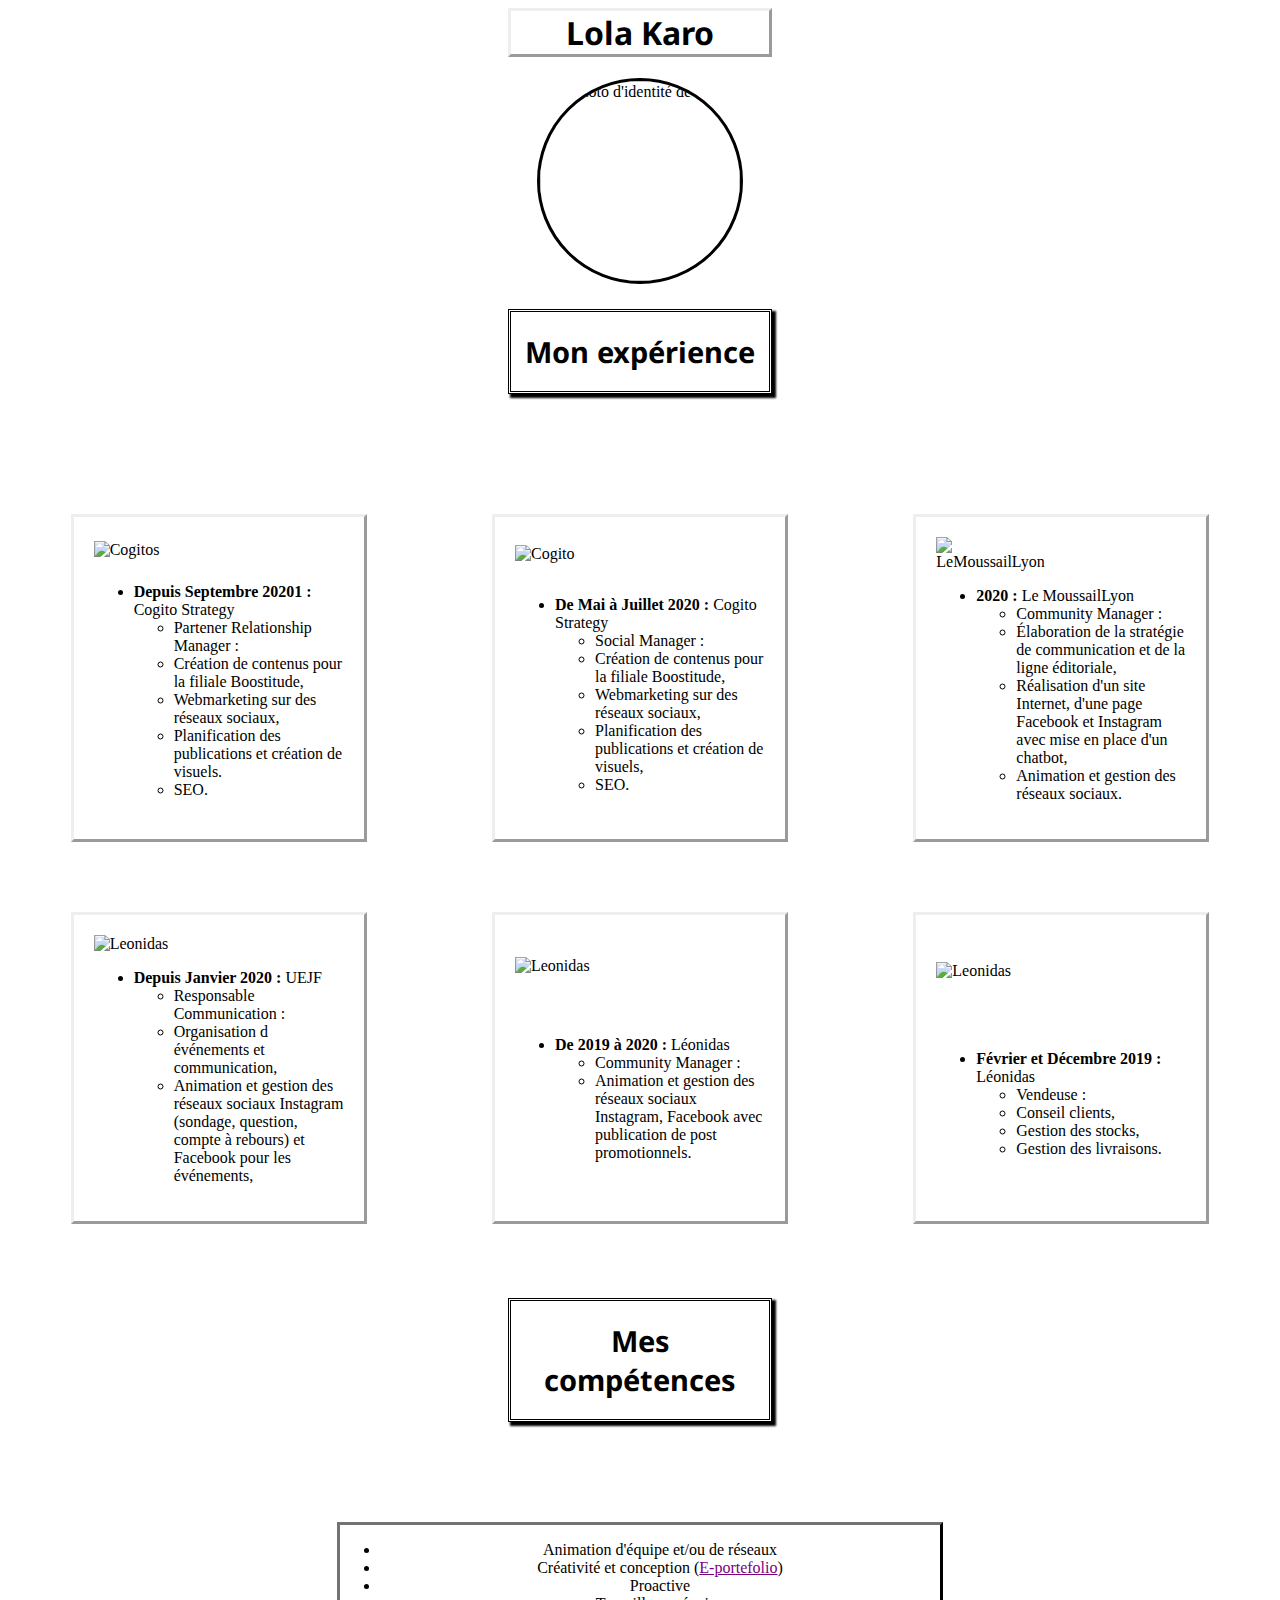
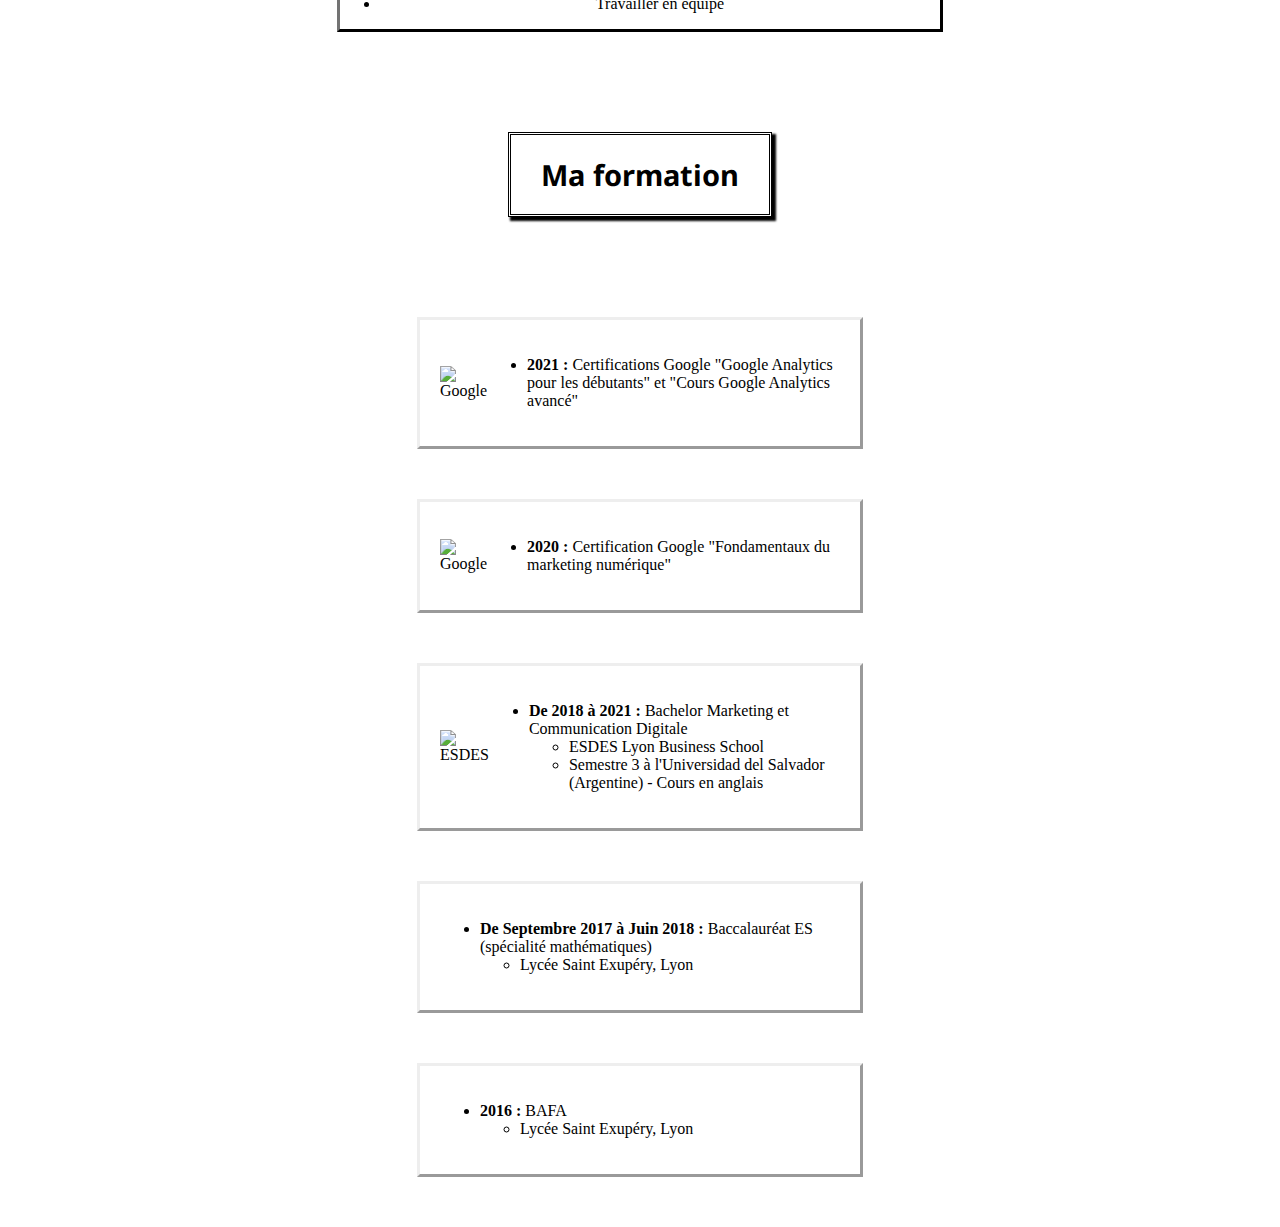
==== index.html @ a4b078e2 "Update index.html" ====
<html>
<head>
    <meta charset="utf-8">
    <title>CV Lola Karo </title>
    <link rel="stylesheet" href="style.css">
    <link rel="preconnect" href="https://fonts.gstatic.com">
    <link href="https://fonts.googleapis.com/css2?family=Noto+Sans&family=Varela+Round&display=swap" rel="stylesheet"> 
    <meta name="description" content="ESDES : École de commece &amp; ...">
</head>
<body>
    <header>
        <h1>Lola Karo</h1>
        <div id="photo">
            <img id="Photo_profil" src="image/Photo profil.jpg" alt="Photo d'identité de Lola" srcset="">
        </div>
    </header>
    <h2>Mon expérience</h2>
    <div id="allexp">
        <div class="exp">
            <img class="logoentreprise" src="image/Cogito Strategy.png" alt="Cogitos">
            <ul>
                <li><strong>Depuis Septembre 20201 : </strong> Cogito Strategy </li>
                    <ul>
                        <li>Partener Relationship Manager :</li>
                        <li>Création de contenus pour la filiale Boostitude,</li>
                        <li>Webmarketing sur des réseaux sociaux,</li>
                        <li>Planification des publications et création de visuels.</li>
                        <li>SEO.</li>
                    </ul>
                </li>
            </ul>
        </div>
        <div class="exp">
            <img class="logoentreprise" src="image/Cogito Strategy.png" alt="Cogito">
            <ul>
                <li><strong>De Mai à Juillet 2020 : </strong> Cogito Strategy </li>
                    <ul>
                        <li>Social Manager :</li>
                        <li>Création de contenus pour la filiale Boostitude,</li>
                        <li>Webmarketing sur des réseaux sociaux,</li>
                        <li>Planification des publications et création de visuels,</li>
                        <li>SEO.</li>
                    </ul>
                </li>
            </ul>
        </div>
        <div class="exp">
            <img class="logoentreprise" src="image/LeMoussailLyon.png" alt="LeMoussailLyon">
            <ul>
                <li><strong>2020 : </strong> Le MoussailLyon </li>
                    <ul>
                        <li>Community Manager :</li>
                        <li>Élaboration de la stratégie de communication et de la ligne éditoriale,</li>
                        <li>Réalisation d'un site Internet, d'une page Facebook et Instagram avec mise en place d'un chatbot,</li>
                        <li>Animation et gestion des réseaux sociaux.</li>
                    </ul>
                </li>
            </ul>
        </div>
        <div class="exp">
            <img class="logoentreprise" src="image/UEJF Lyon.png" alt="Leonidas">
            <ul>
                <li><strong>Depuis Janvier 2020 :</strong> UEJF </li>
                    <ul>
                        <li>Responsable Communication :</li>
                        <li>Organisation d événements et communication,</li>
                        <li>Animation et gestion des réseaux sociaux Instagram (sondage, question, compte à rebours) et Facebook pour les événements,</li>
                    </ul>
                </li>
            </ul>
        </div>
        <div class="exp">
            <img class="logoentreprise" src="image/Leonidas.jpg" alt="Leonidas">
            <ul>
                <li><strong>De 2019 à 2020 : </strong> Léonidas </li>
                    <ul>
                        <li>Community Manager :</li>
                        <li>Animation et gestion des réseaux sociaux Instagram, Facebook avec publication de post promotionnels.</li>
                    </ul>
                </li>
            </ul>
        </div>
        <div class="exp">
            <img class="logoentreprise" src="image/Leonidas.jpg" alt="Leonidas">
            <ul>
                <li><strong>Février et Décembre 2019 :</strong> Léonidas </li>
                    <ul>
                        <li>Vendeuse :</li>
                        <li>Conseil clients,</li>
                        <li>Gestion des stocks,</li>
                        <li>Gestion des livraisons.</li>
                    </ul>
                </li>
            </ul>
        </div>
    </div>
    <h2>Mes compétences</h2>
    <div id="allcompetences">
        <ul>
            <li>Animation d'équipe et/ou de réseaux</li>
            <li>Créativité et conception (<a href="https://lolakaro9.wixsite.com/e-portfolio">E-portefolio</a>)</li>
            <li>Proactive</li>
            <li>Travailler en équipe</li>
        </ul>
    </div>
    <h2>Ma formation</h2>
    <div id="allformations">
        <div class="formations">
            <img class="photos" src="image/Google.jpg" alt="Google">
            <ul>
                <li><strong>2021 : </strong> Certifications Google "Google Analytics pour les débutants" et "Cours Google Analytics avancé"</li>
            </ul>
        </div>
        <div class="formations">
            <img class="photos" src="image/Google.jpg" alt="Google">
            <ul>
                <li><strong>2020 : </strong> Certification Google "Fondamentaux du marketing numérique" </li>
            </ul>
        </div>
        <div class="formations">
            <img class="photos" src="image/Esdes.png" alt="ESDES">
            <ul>
                <li><strong>De 2018 à 2021 : </strong> Bachelor Marketing et Communication Digitale </li>
                    <ul>
                        <li>ESDES Lyon Business School</li>
                        <li>Semestre 3 à l'Universidad del Salvador (Argentine) - Cours en anglais</li>
                    </ul>
            </ul>
        </div>
        <div class="formations">
            <ul>
                <li><strong>De Septembre 2017 à Juin 2018 : </strong>Baccalauréat ES (spécialité mathématiques)</li>
                    <ul>
                        <li>Lycée Saint Exupéry, Lyon</li>
                    </ul>
                </li>
            </ul>
        </div>
        <div class="formations">
            <ul>
                <li><strong>2016 : </strong>BAFA</li>
                    <ul>
                        <li>Lycée Saint Exupéry, Lyon</li>
                    </ul>
                </li>
            </ul>
        </div>
    </div>
</section>
</body>
</html>
---- style.css ----
h1,h2,p {
    font-family: 'Noto sans', 'Courier New';
}
h1 {
    color: rgb(0, 0, 0);
    background-color: white;
    border-style: outset;
    margin-left:500px;
    margin-right: 500px;
    text-align: center;
    justify-content: center;
}
h1:hover {
    color: rgb(0, 0, 0);
    border-style: inset
}
h2 {
    color: rgb(0, 0, 0);
    font-size: 29px;
    justify-content: left;
    text-align: center;
    padding-bottom: 20px;
    padding-top: 20px;
    margin-left:500px;
    margin-right: 500px;
    margin-bottom: 100px;
    border-style: double;
    box-shadow: 3px 3px 2px 1px rgb(0, 0, 0);
}
header{
    background-image: url(image/fond.jpg);
    background-repeat: round;
    width: 100%;
}
#Photo_profil{
    display: block;
    width: 200px;
    text-align: center;
    margin: auto;
    border-style: solid;
    border-radius: 50%;
    transition-duration: 3s;
}
#Photo_profil:hover{
    box-shadow: 6px 6px 2px 1px white;
}
#allexp {
    display: flex;
    justify-content: space-around;
    flex-wrap: wrap;
}
.logoentreprise {
    display: flex;
    flex-flow: column;
    justify-content: left;
    max-width: 120px;
    transition-property: border-radius;
    transition-duration: 3s;
}
.logoentreprise:hover {
    border-radius: 50px;
}
.exp {
    display: flex;
    flex-flow: column;
    justify-content: space-around;
    width: 250px;
    margin: 20px;
    padding-bottom: 10px;
    padding: 20px;
    margin-bottom: 50px;
    border-style: outset;
    color: rgb(0, 0, 0);
    transition-property: border-style, font-size, background-color, color, box-shadow;
    transition-duration: 3s;
}
.exp:hover {
    border-style: inset;
    font-size: 16.5px;
    background-color: rgb(102, 102, 102);
    color: white;
    box-shadow: 12px 12px 2px 1px rgba(103, 103, 148, 3);

}
#allcompetences{
    margin: auto;
    background: white;
    border-style: solid;
    border-color: rgb(31, 31, 31) ;
    background-color: rgba(255, 255, 255, 0.959);
    transition-property: background-color, width, border-style, box-shadow;
    transition-duration: 3s;
    text-align: center;
    flex-wrap: wrap;
    color: rgb(0, 0, 0);
    width: 600px;
    margin-top: 100px;
    margin-bottom: 100px;
    border-style: outset;
}
#allcompetences:hover {
    background-color: rgb(102, 102, 102);
    color: rgb(255, 255, 255);
    width: 100%;
    border-style: inset;
    box-shadow: 60px -16px rgba(103, 103, 148, 3);
}
a {
    color:rgb(122, 0, 126);
}
#allformations {
    display: block;
    justify-content: center;
    margin: auto;
    flex-wrap: wrap;
}
.photos {
    margin: auto;
    max-width: 120px;
    transition-property: border-radius;
    transition-duration: 3s;
}
.photos:hover {
    border-radius: 50px;
}
.formations {
    display: flex;
    width: 400px;
    margin: auto;
    padding: 20px;
    margin-top: 50px;
    margin-bottom: 50px;
    border-style: outset;
    color: rgb(0, 0, 0);
    transition-property: border-style, background-color, color, box-shadow, width;
    transition-duration: 3s;
}
.formations:hover {
    border-style: inset;
    background-color: rgb(102, 102, 102);
    color: white;
    width: 600px;
    box-shadow: 12px 12px 2px 1px rgba(103, 103, 148, 3);
}
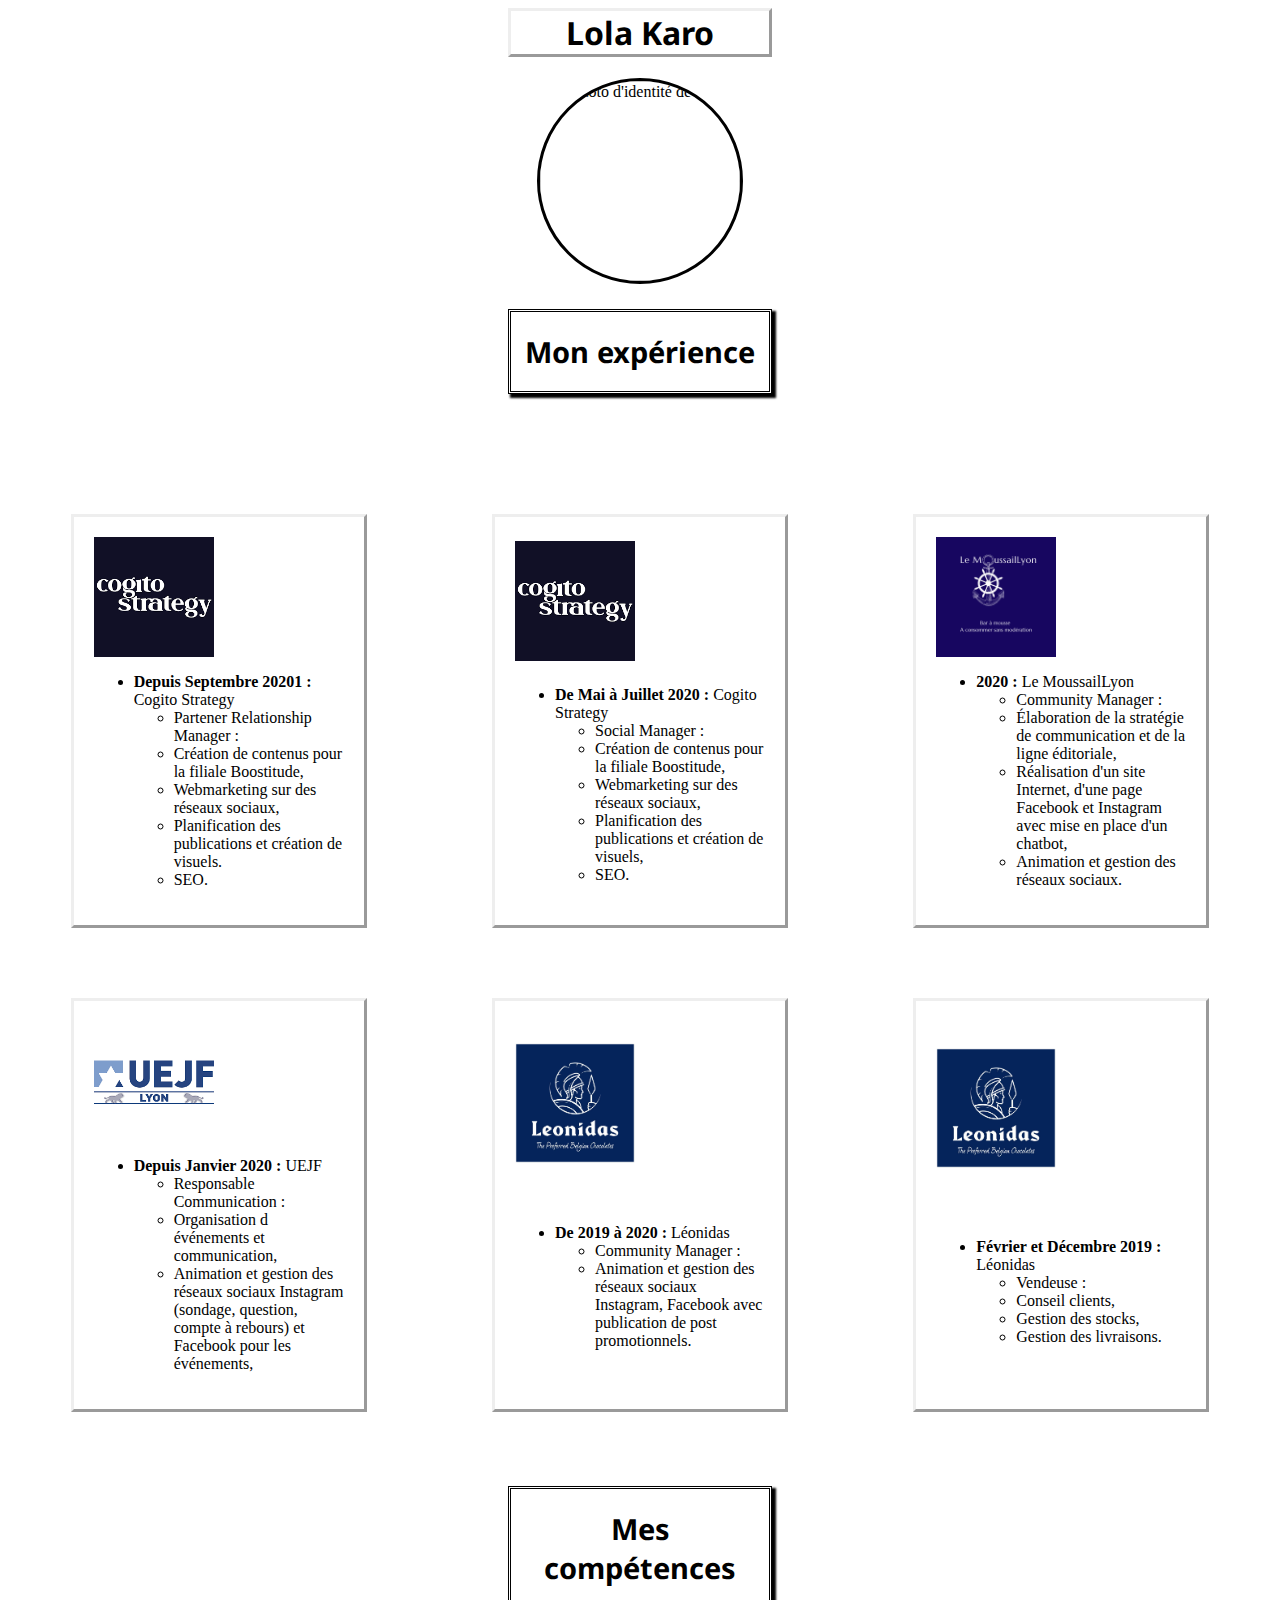
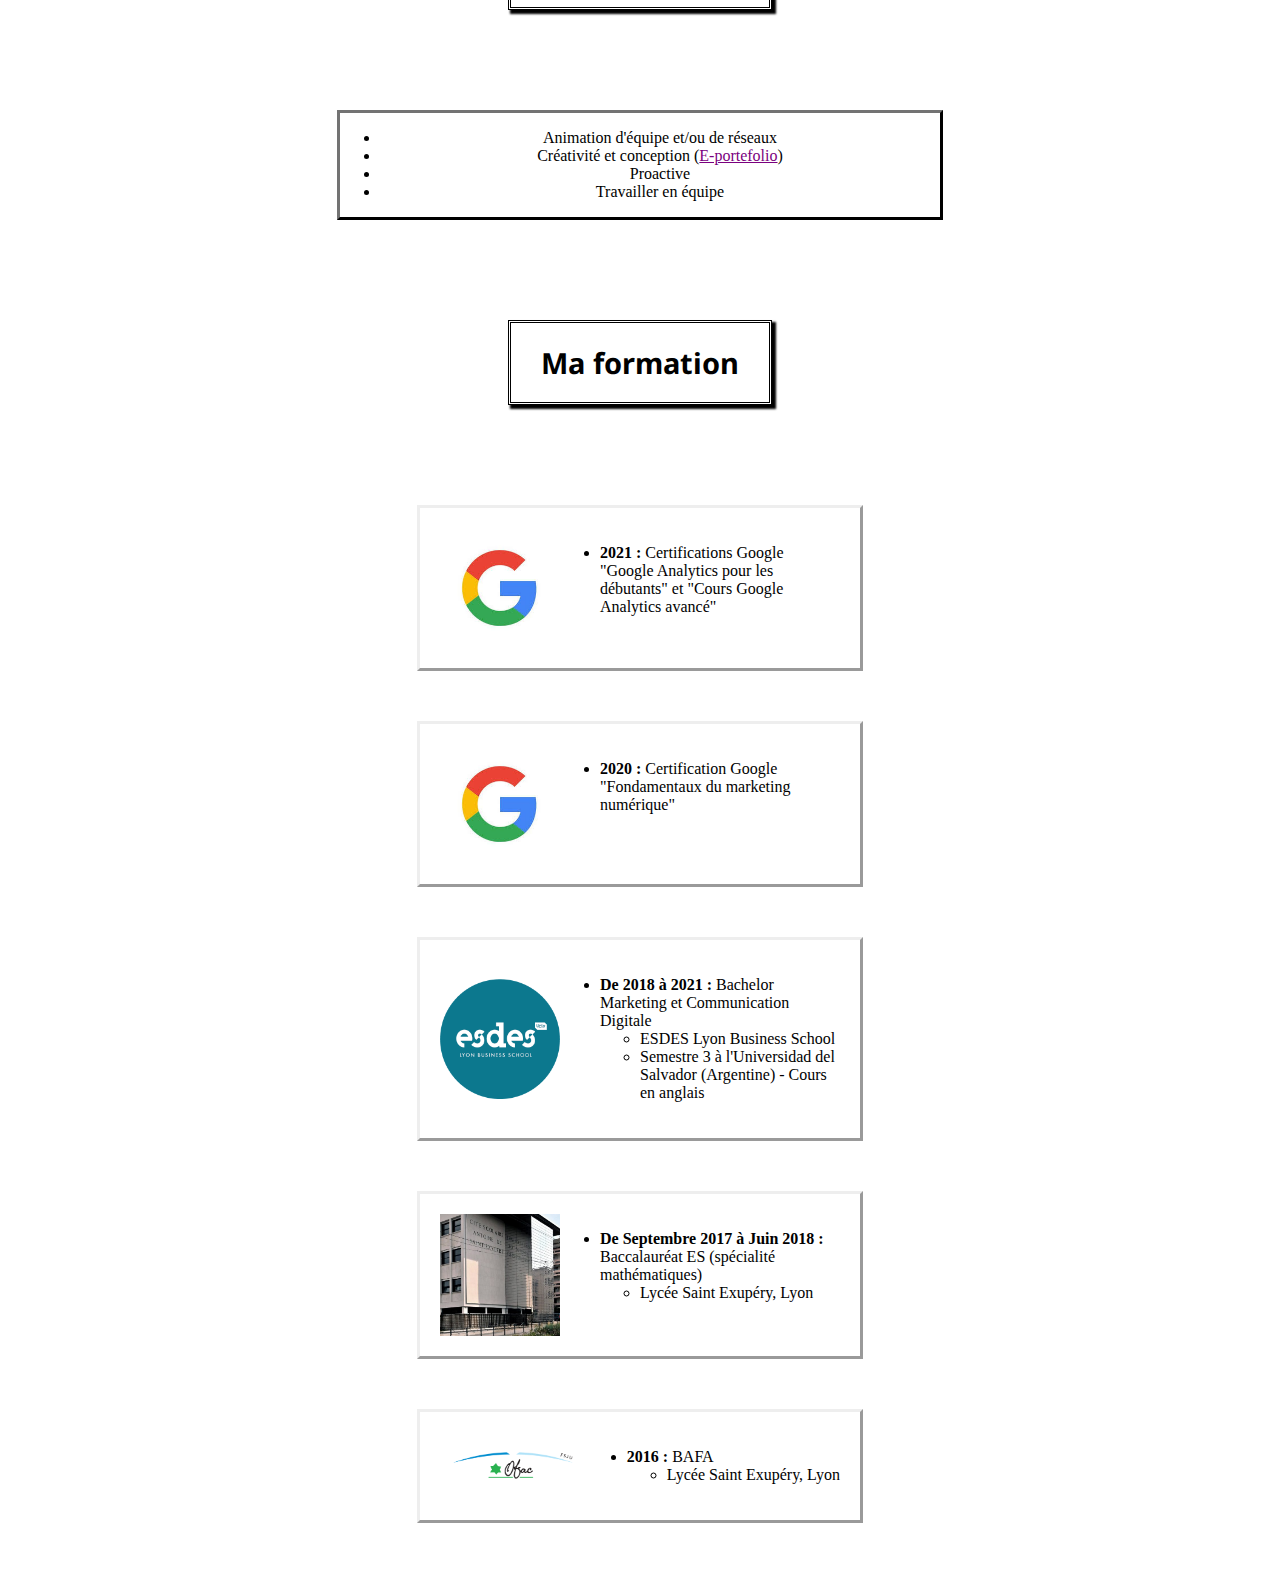
==== commit 4705baa4: "Update index.html" ====
--- a/index.html
+++ b/index.html
@@ -17,7 +17,7 @@
     <h2>Mon expérience</h2>
     <div id="allexp">
         <div class="exp">
-            <img class="logoentreprise" src="image/Cogito Strategy.png" alt="Cogitos">
+            <img class="logoentreprise" src="Cogito Strategy.png" alt="Cogitos">
             <ul>
                 <li><strong>Depuis Septembre 20201 : </strong> Cogito Strategy </li>
                     <ul>
@@ -31,7 +31,7 @@
             </ul>
         </div>
         <div class="exp">
-            <img class="logoentreprise" src="image/Cogito Strategy.png" alt="Cogito">
+            <img class="logoentreprise" src="Cogito Strategy.png" alt="Cogito">
             <ul>
                 <li><strong>De Mai à Juillet 2020 : </strong> Cogito Strategy </li>
                     <ul>
@@ -45,7 +45,7 @@
             </ul>
         </div>
         <div class="exp">
-            <img class="logoentreprise" src="image/LeMoussailLyon.png" alt="LeMoussailLyon">
+            <img class="logoentreprise" src="LeMoussailLyon.png" alt="LeMoussailLyon">
             <ul>
                 <li><strong>2020 : </strong> Le MoussailLyon </li>
                     <ul>
@@ -58,7 +58,7 @@
             </ul>
         </div>
         <div class="exp">
-            <img class="logoentreprise" src="image/UEJF Lyon.png" alt="Leonidas">
+            <img class="logoentreprise" src="UEJF Lyon.png" alt="Leonidas">
             <ul>
                 <li><strong>Depuis Janvier 2020 :</strong> UEJF </li>
                     <ul>
@@ -70,7 +70,7 @@
             </ul>
         </div>
         <div class="exp">
-            <img class="logoentreprise" src="image/Leonidas.jpg" alt="Leonidas">
+            <img class="logoentreprise" src="Leonidas.jpg" alt="Leonidas">
             <ul>
                 <li><strong>De 2019 à 2020 : </strong> Léonidas </li>
                     <ul>
@@ -81,7 +81,7 @@
             </ul>
         </div>
         <div class="exp">
-            <img class="logoentreprise" src="image/Leonidas.jpg" alt="Leonidas">
+            <img class="logoentreprise" src="Leonidas.jpg" alt="Leonidas">
             <ul>
                 <li><strong>Février et Décembre 2019 :</strong> Léonidas </li>
                     <ul>
@@ -106,19 +106,19 @@
     <h2>Ma formation</h2>
     <div id="allformations">
         <div class="formations">
-            <img class="photos" src="image/Google.jpg" alt="Google">
+            <img class="photos" src="Google.jpg" alt="Google">
             <ul>
                 <li><strong>2021 : </strong> Certifications Google "Google Analytics pour les débutants" et "Cours Google Analytics avancé"</li>
             </ul>
         </div>
         <div class="formations">
-            <img class="photos" src="image/Google.jpg" alt="Google">
+            <img class="photos" src="Google.jpg" alt="Google">
             <ul>
                 <li><strong>2020 : </strong> Certification Google "Fondamentaux du marketing numérique" </li>
             </ul>
         </div>
         <div class="formations">
-            <img class="photos" src="image/Esdes.png" alt="ESDES">
+            <img class="photos" src="Esdes.png" alt="ESDES">
             <ul>
                 <li><strong>De 2018 à 2021 : </strong> Bachelor Marketing et Communication Digitale </li>
                     <ul>
@@ -128,6 +128,7 @@
             </ul>
         </div>
         <div class="formations">
+             <img class="photos" src="Lycee-st-ex.jpg" alt="Lycée-Saint-Exupéry">
             <ul>
                 <li><strong>De Septembre 2017 à Juin 2018 : </strong>Baccalauréat ES (spécialité mathématiques)</li>
                     <ul>
@@ -137,6 +138,7 @@
             </ul>
         </div>
         <div class="formations">
+            <img class="photos" src="bafa.png" alt="BAFA">
             <ul>
                 <li><strong>2016 : </strong>BAFA</li>
                     <ul>
--- a/style.css
+++ b/style.css
@@ -1,144 +1,144 @@
-h1,h2,p {
-    font-family: 'Noto sans', 'Courier New';
-}
-h1 {
-    color: rgb(0, 0, 0);
-    background-color: white;
-    border-style: outset;
-    margin-left:500px;
-    margin-right: 500px;
-    text-align: center;
-    justify-content: center;
-}
-h1:hover {
-    color: rgb(0, 0, 0);
-    border-style: inset
-}
-h2 {
-    color: rgb(0, 0, 0);
-    font-size: 29px;
-    justify-content: left;
-    text-align: center;
-    padding-bottom: 20px;
-    padding-top: 20px;
-    margin-left:500px;
-    margin-right: 500px;
-    margin-bottom: 100px;
-    border-style: double;
-    box-shadow: 3px 3px 2px 1px rgb(0, 0, 0);
-}
-header{
-    background-image: url(image/fond.jpg);
-    background-repeat: round;
-    width: 100%;
-}
-#Photo_profil{
-    display: block;
-    width: 200px;
-    text-align: center;
-    margin: auto;
-    border-style: solid;
-    border-radius: 50%;
-    transition-duration: 3s;
-}
-#Photo_profil:hover{
-    box-shadow: 6px 6px 2px 1px white;
-}
-#allexp {
-    display: flex;
-    justify-content: space-around;
-    flex-wrap: wrap;
-}
-.logoentreprise {
-    display: flex;
-    flex-flow: column;
-    justify-content: left;
-    max-width: 120px;
-    transition-property: border-radius;
-    transition-duration: 3s;
-}
-.logoentreprise:hover {
-    border-radius: 50px;
-}
-.exp {
-    display: flex;
-    flex-flow: column;
-    justify-content: space-around;
-    width: 250px;
-    margin: 20px;
-    padding-bottom: 10px;
-    padding: 20px;
-    margin-bottom: 50px;
-    border-style: outset;
-    color: rgb(0, 0, 0);
-    transition-property: border-style, font-size, background-color, color, box-shadow;
-    transition-duration: 3s;
-}
-.exp:hover {
-    border-style: inset;
-    font-size: 16.5px;
-    background-color: rgb(102, 102, 102);
-    color: white;
-    box-shadow: 12px 12px 2px 1px rgba(103, 103, 148, 3);
-
-}
-#allcompetences{
-    margin: auto;
-    background: white;
-    border-style: solid;
-    border-color: rgb(31, 31, 31) ;
-    background-color: rgba(255, 255, 255, 0.959);
-    transition-property: background-color, width, border-style, box-shadow;
-    transition-duration: 3s;
-    text-align: center;
-    flex-wrap: wrap;
-    color: rgb(0, 0, 0);
-    width: 600px;
-    margin-top: 100px;
-    margin-bottom: 100px;
-    border-style: outset;
-}
-#allcompetences:hover {
-    background-color: rgb(102, 102, 102);
-    color: rgb(255, 255, 255);
-    width: 100%;
-    border-style: inset;
-    box-shadow: 60px -16px rgba(103, 103, 148, 3);
-}
-a {
-    color:rgb(122, 0, 126);
-}
-#allformations {
-    display: block;
-    justify-content: center;
-    margin: auto;
-    flex-wrap: wrap;
-}
-.photos {
-    margin: auto;
-    max-width: 120px;
-    transition-property: border-radius;
-    transition-duration: 3s;
-}
-.photos:hover {
-    border-radius: 50px;
-}
-.formations {
-    display: flex;
-    width: 400px;
-    margin: auto;
-    padding: 20px;
-    margin-top: 50px;
-    margin-bottom: 50px;
-    border-style: outset;
-    color: rgb(0, 0, 0);
-    transition-property: border-style, background-color, color, box-shadow, width;
-    transition-duration: 3s;
-}
-.formations:hover {
-    border-style: inset;
-    background-color: rgb(102, 102, 102);
-    color: white;
-    width: 600px;
-    box-shadow: 12px 12px 2px 1px rgba(103, 103, 148, 3);
-}
+h1,h2,p {
+    font-family: 'Noto sans', 'Courier New';
+}
+h1 {
+    color: rgb(0, 0, 0);
+    background-color: white;
+    border-style: outset;
+    margin-left:500px;
+    margin-right: 500px;
+    text-align: center;
+    justify-content: center;
+}
+h1:hover {
+    color: rgb(0, 0, 0);
+    border-style: inset
+}
+h2 {
+    color: rgb(0, 0, 0);
+    font-size: 29px;
+    justify-content: left;
+    text-align: center;
+    padding-bottom: 20px;
+    padding-top: 20px;
+    margin-left:500px;
+    margin-right: 500px;
+    margin-bottom: 100px;
+    border-style: double;
+    box-shadow: 3px 3px 2px 1px rgb(0, 0, 0);
+}
+header{
+    background-image: url(image/fond.jpg);
+    background-repeat: round;
+    width: 100%;
+}
+#Photo_profil{
+    display: block;
+    width: 200px;
+    text-align: center;
+    margin: auto;
+    border-style: solid;
+    border-radius: 50%;
+    transition-duration: 3s;
+}
+#Photo_profil:hover{
+    box-shadow: 6px 6px 2px 1px white;
+}
+#allexp {
+    display: flex;
+    justify-content: space-around;
+    flex-wrap: wrap;
+}
+.logoentreprise {
+    display: flex;
+    flex-flow: column;
+    justify-content: left;
+    max-width: 120px;
+    transition-property: border-radius;
+    transition-duration: 3s;
+}
+.logoentreprise:hover {
+    border-radius: 50px;
+}
+.exp {
+    display: flex;
+    flex-flow: column;
+    justify-content: space-around;
+    width: 250px;
+    margin: 20px;
+    padding-bottom: 10px;
+    padding: 20px;
+    margin-bottom: 50px;
+    border-style: outset;
+    color: rgb(0, 0, 0);
+    transition-property: border-style, font-size, background-color, color, box-shadow;
+    transition-duration: 3s;
+}
+.exp:hover {
+    border-style: inset;
+    font-size: 16.5px;
+    background-color: rgb(102, 102, 102);
+    color: white;
+    box-shadow: 12px 12px 2px 1px rgba(103, 103, 148, 3);
+
+}
+#allcompetences{
+    margin: auto;
+    background: white;
+    border-style: solid;
+    border-color: rgb(31, 31, 31) ;
+    background-color: rgba(255, 255, 255, 0.959);
+    transition-property: background-color, width, border-style, box-shadow;
+    transition-duration: 3s;
+    text-align: center;
+    flex-wrap: wrap;
+    color: rgb(0, 0, 0);
+    width: 600px;
+    margin-top: 100px;
+    margin-bottom: 100px;
+    border-style: outset;
+}
+#allcompetences:hover {
+    background-color: rgb(102, 102, 102);
+    color: rgb(255, 255, 255);
+    width: 100%;
+    border-style: inset;
+    box-shadow: 60px -16px rgba(103, 103, 148, 3);
+}
+a {
+    color:rgb(122, 0, 126);
+}
+#allformations {
+    display: block;
+    justify-content: center;
+    margin: auto;
+    flex-wrap: wrap;
+}
+.photos {
+    margin: auto;
+    max-width: 120px;
+    transition-property: border-radius;
+    transition-duration: 3s;
+}
+.photos:hover {
+    border-radius: 50px;
+}
+.formations {
+    display: flex;
+    width: 400px;
+    margin: auto;
+    padding: 20px;
+    margin-top: 50px;
+    margin-bottom: 50px;
+    border-style: outset;
+    color: rgb(0, 0, 0);
+    transition-property: border-style, background-color, color, box-shadow, width;
+    transition-duration: 3s;
+}
+.formations:hover {
+    border-style: inset;
+    background-color: rgb(102, 102, 102);
+    color: white;
+    width: 600px;
+    box-shadow: 12px 12px 2px 1px rgba(103, 103, 148, 3);
+}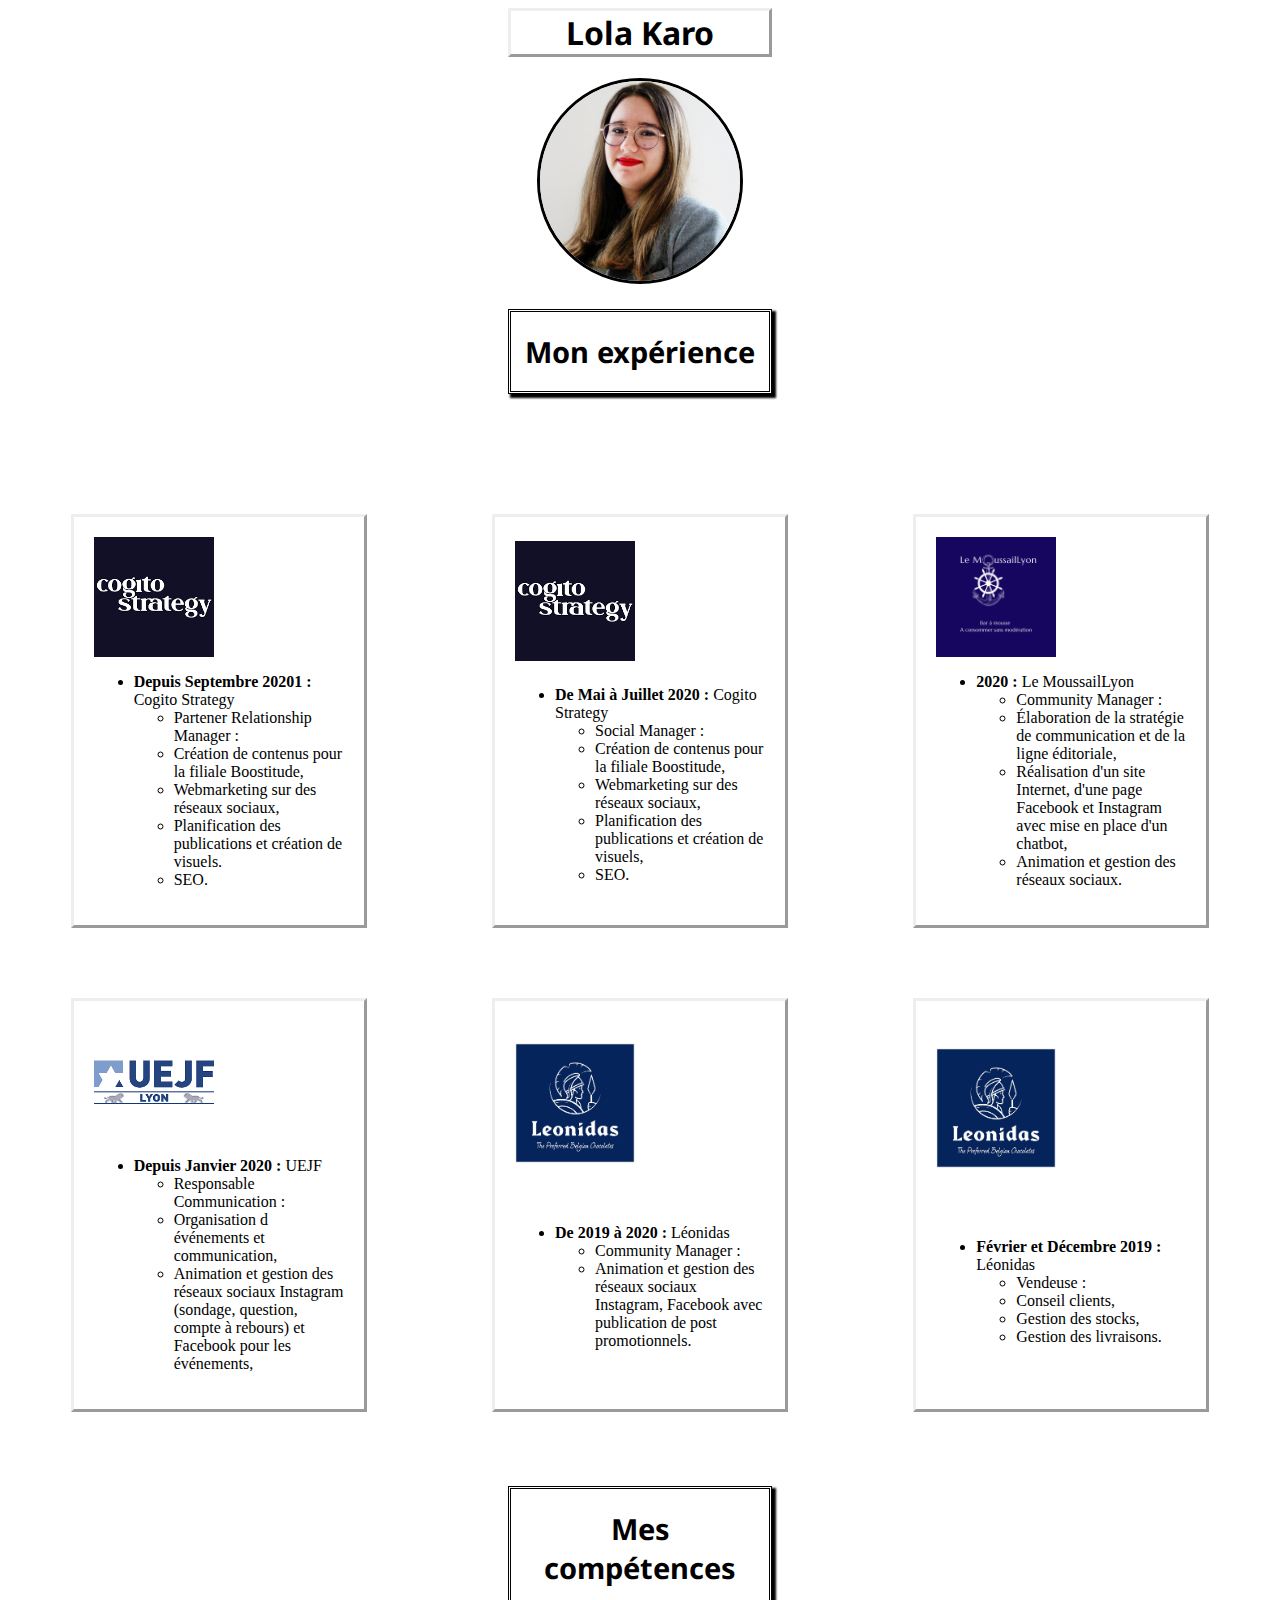
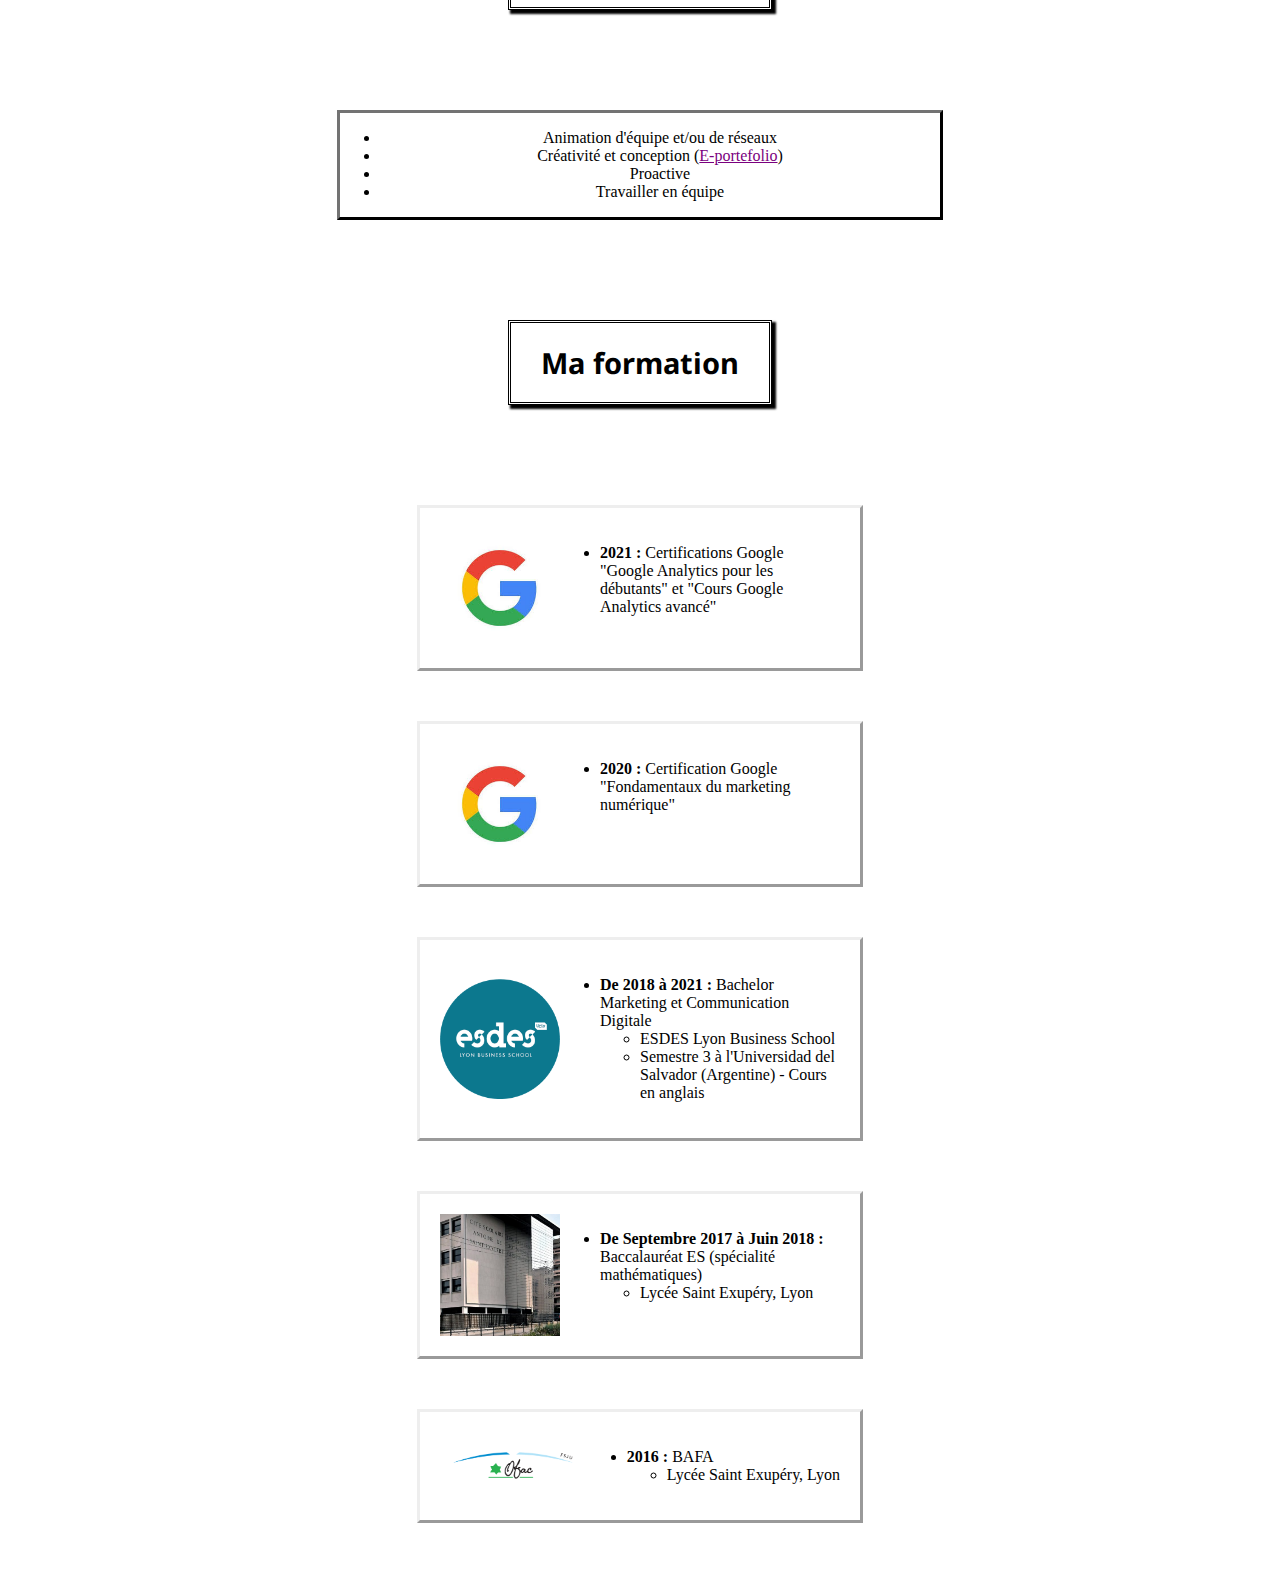
==== commit 7b0c0703: "Update index.html" ====
--- a/index.html
+++ b/index.html
@@ -11,7 +11,7 @@
     <header>
         <h1>Lola Karo</h1>
         <div id="photo">
-            <img id="Photo_profil" src="image/Photo profil.jpg" alt="Photo d'identité de Lola" srcset="">
+            <img id="Photo_profil" src="Photo profil.jpg" alt="Photo d'identité de Lola" srcset="">
         </div>
     </header>
     <h2>Mon expérience</h2>
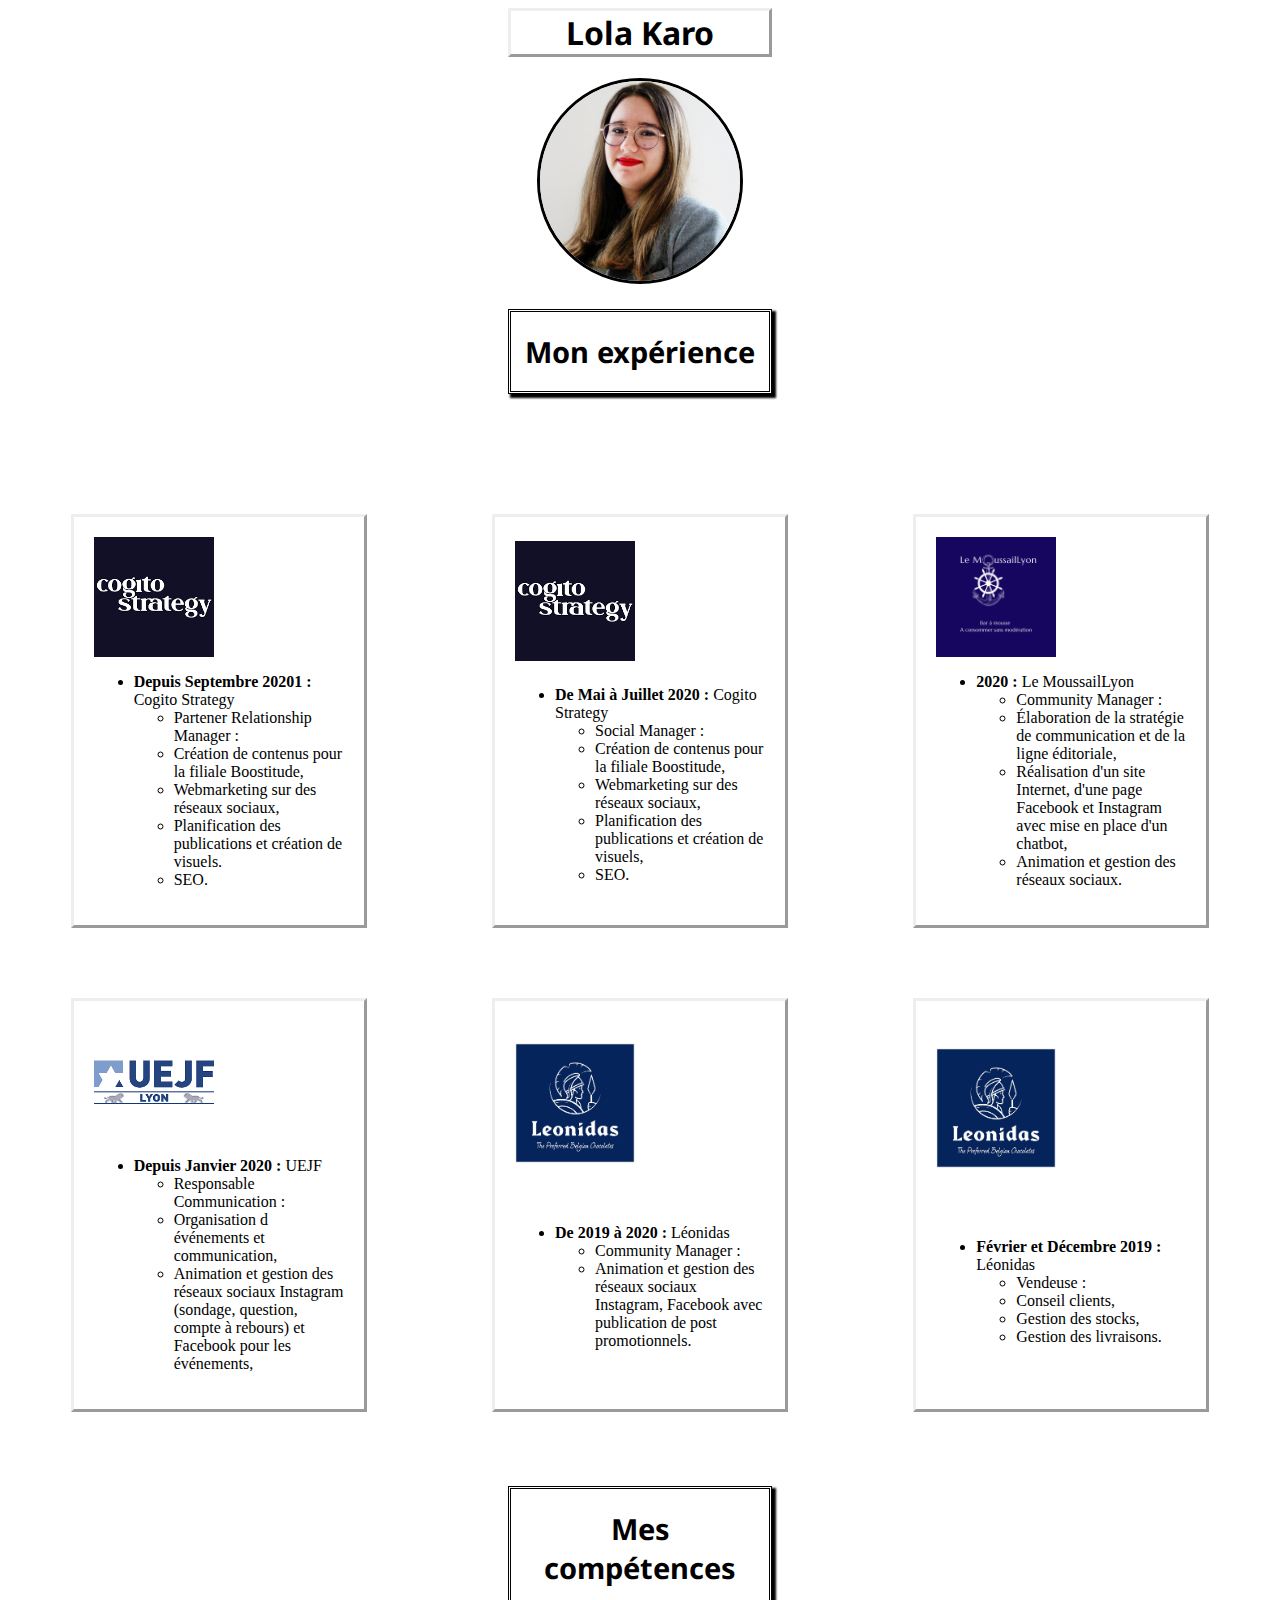
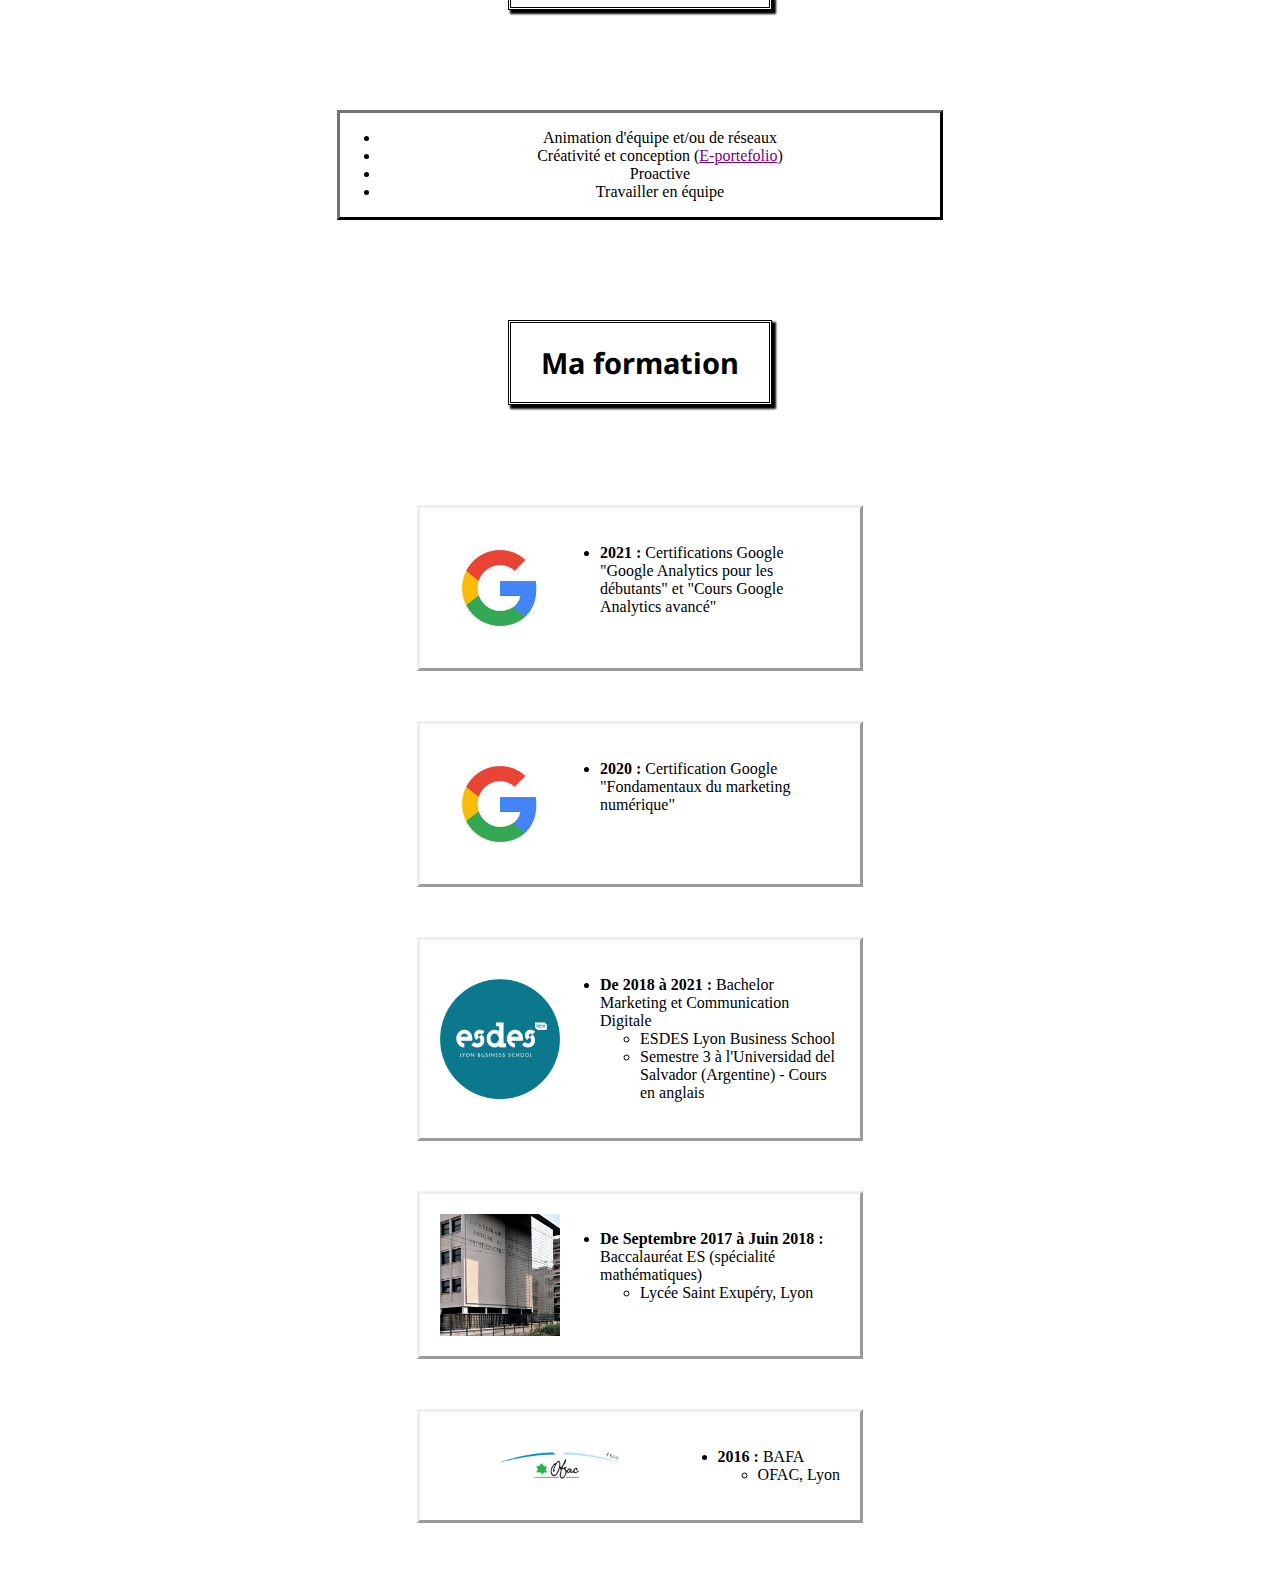
==== commit 821a72d8: "Update index.html" ====
--- a/index.html
+++ b/index.html
@@ -142,7 +142,7 @@
             <ul>
                 <li><strong>2016 : </strong>BAFA</li>
                     <ul>
-                        <li>Lycée Saint Exupéry, Lyon</li>
+                        <li>OFAC, Lyon</li>
                     </ul>
                 </li>
             </ul>
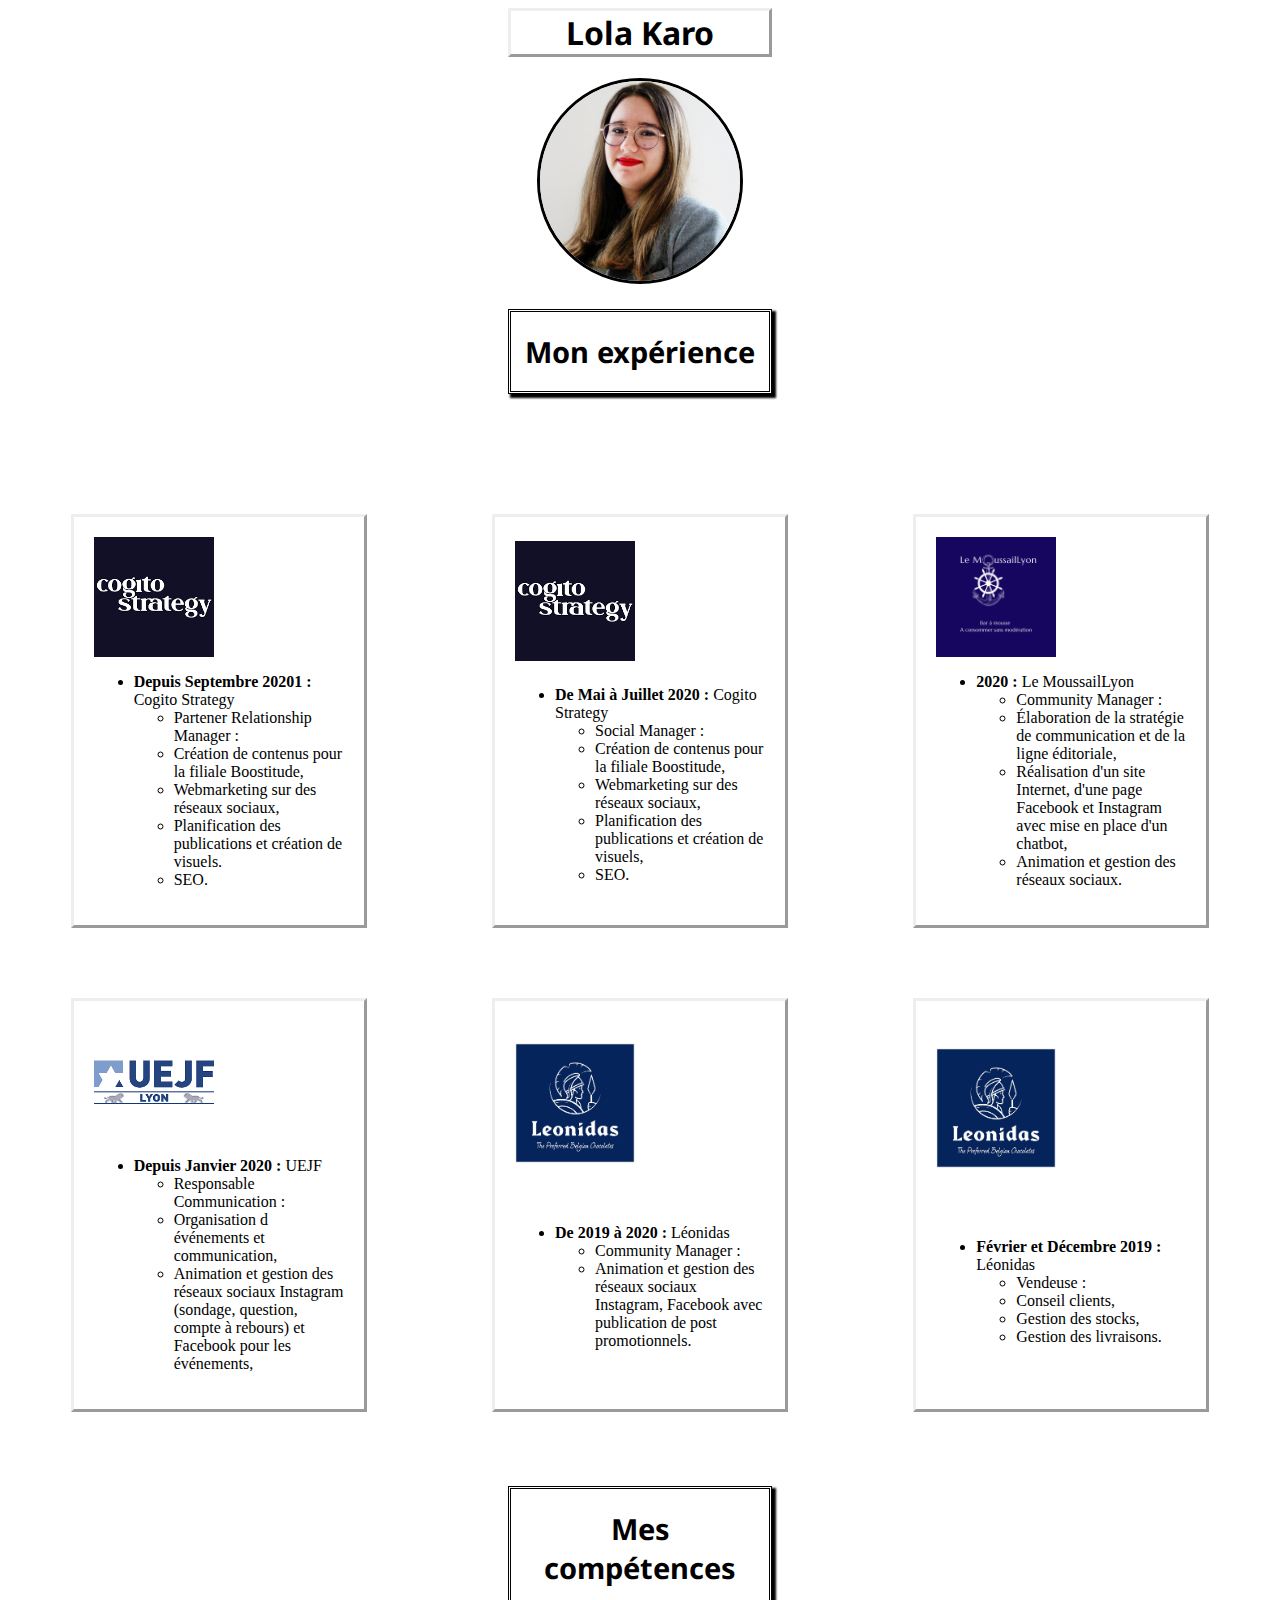
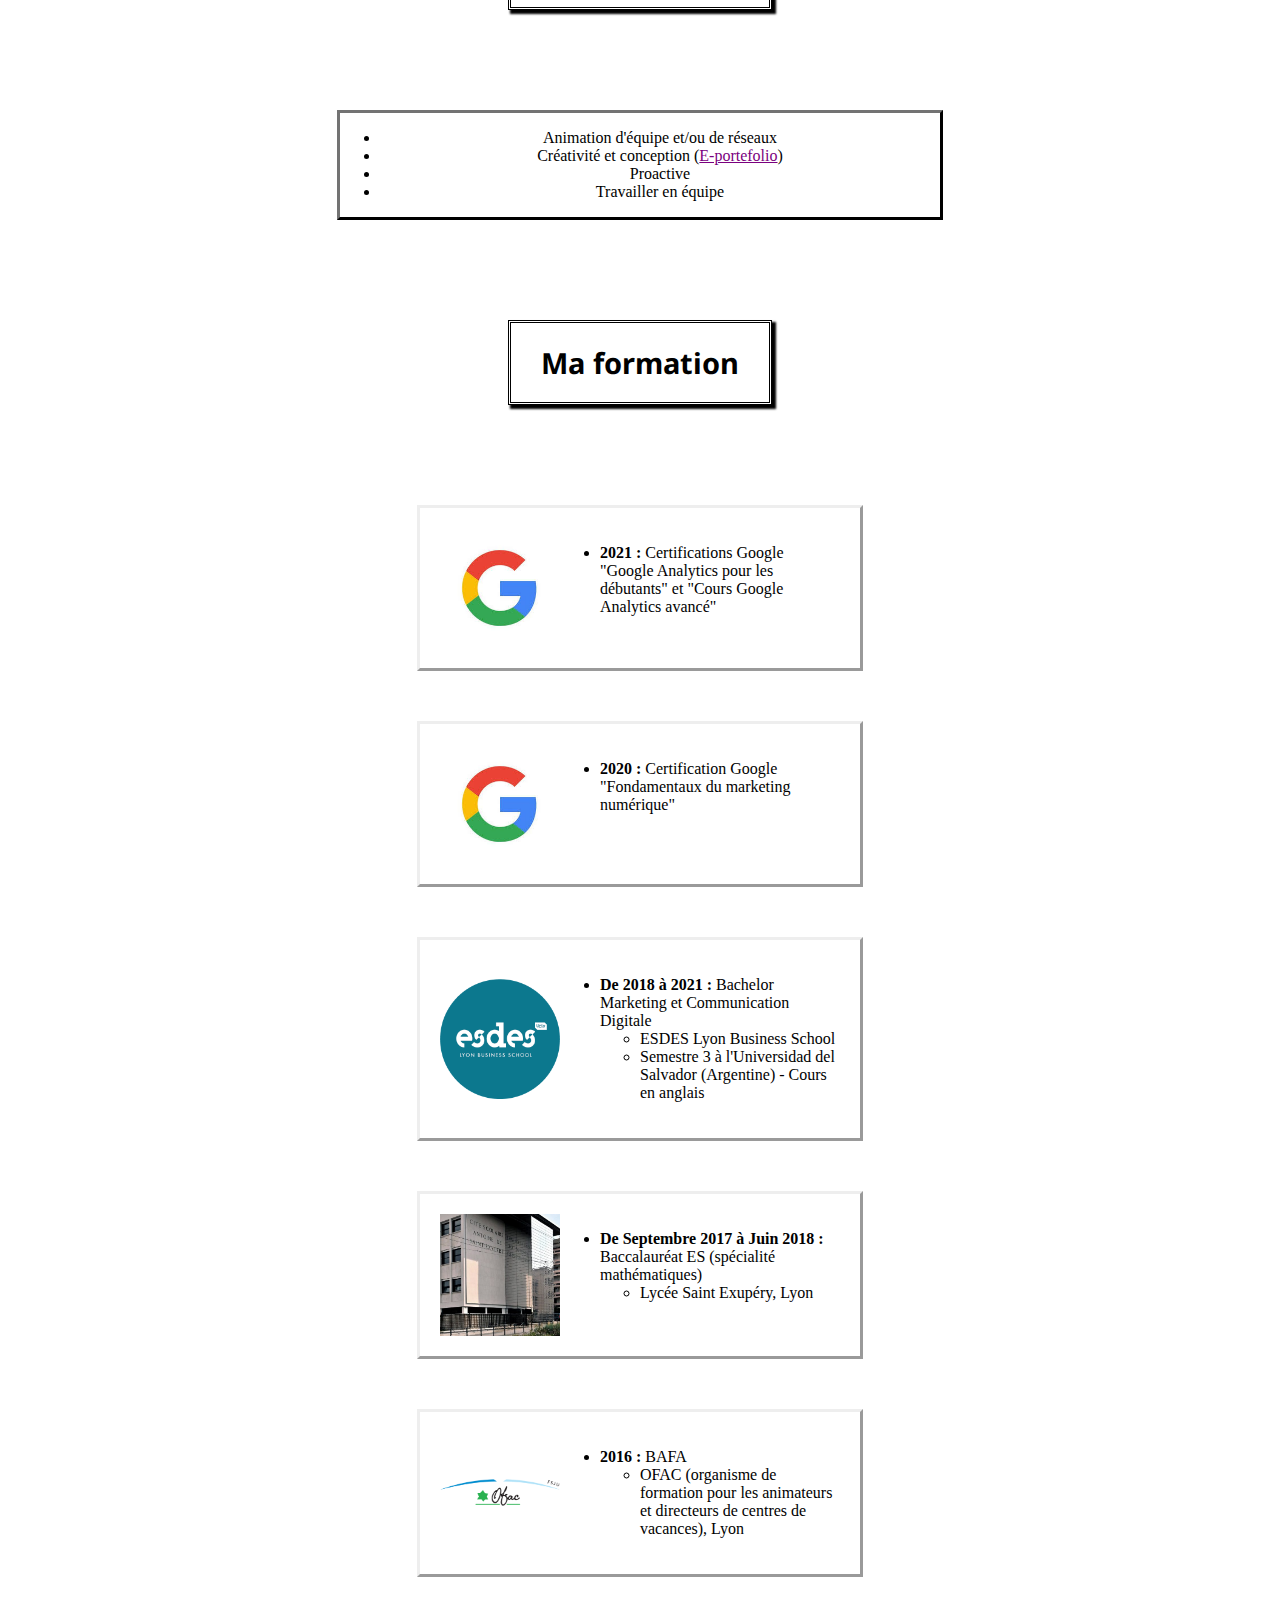
==== commit 0f7ad64c: "Update index.html" ====
--- a/index.html
+++ b/index.html
@@ -142,7 +142,7 @@
             <ul>
                 <li><strong>2016 : </strong>BAFA</li>
                     <ul>
-                        <li>OFAC, Lyon</li>
+                        <li>OFAC (organisme de formation pour les animateurs et directeurs de centres de vacances), Lyon</li>
                     </ul>
                 </li>
             </ul>
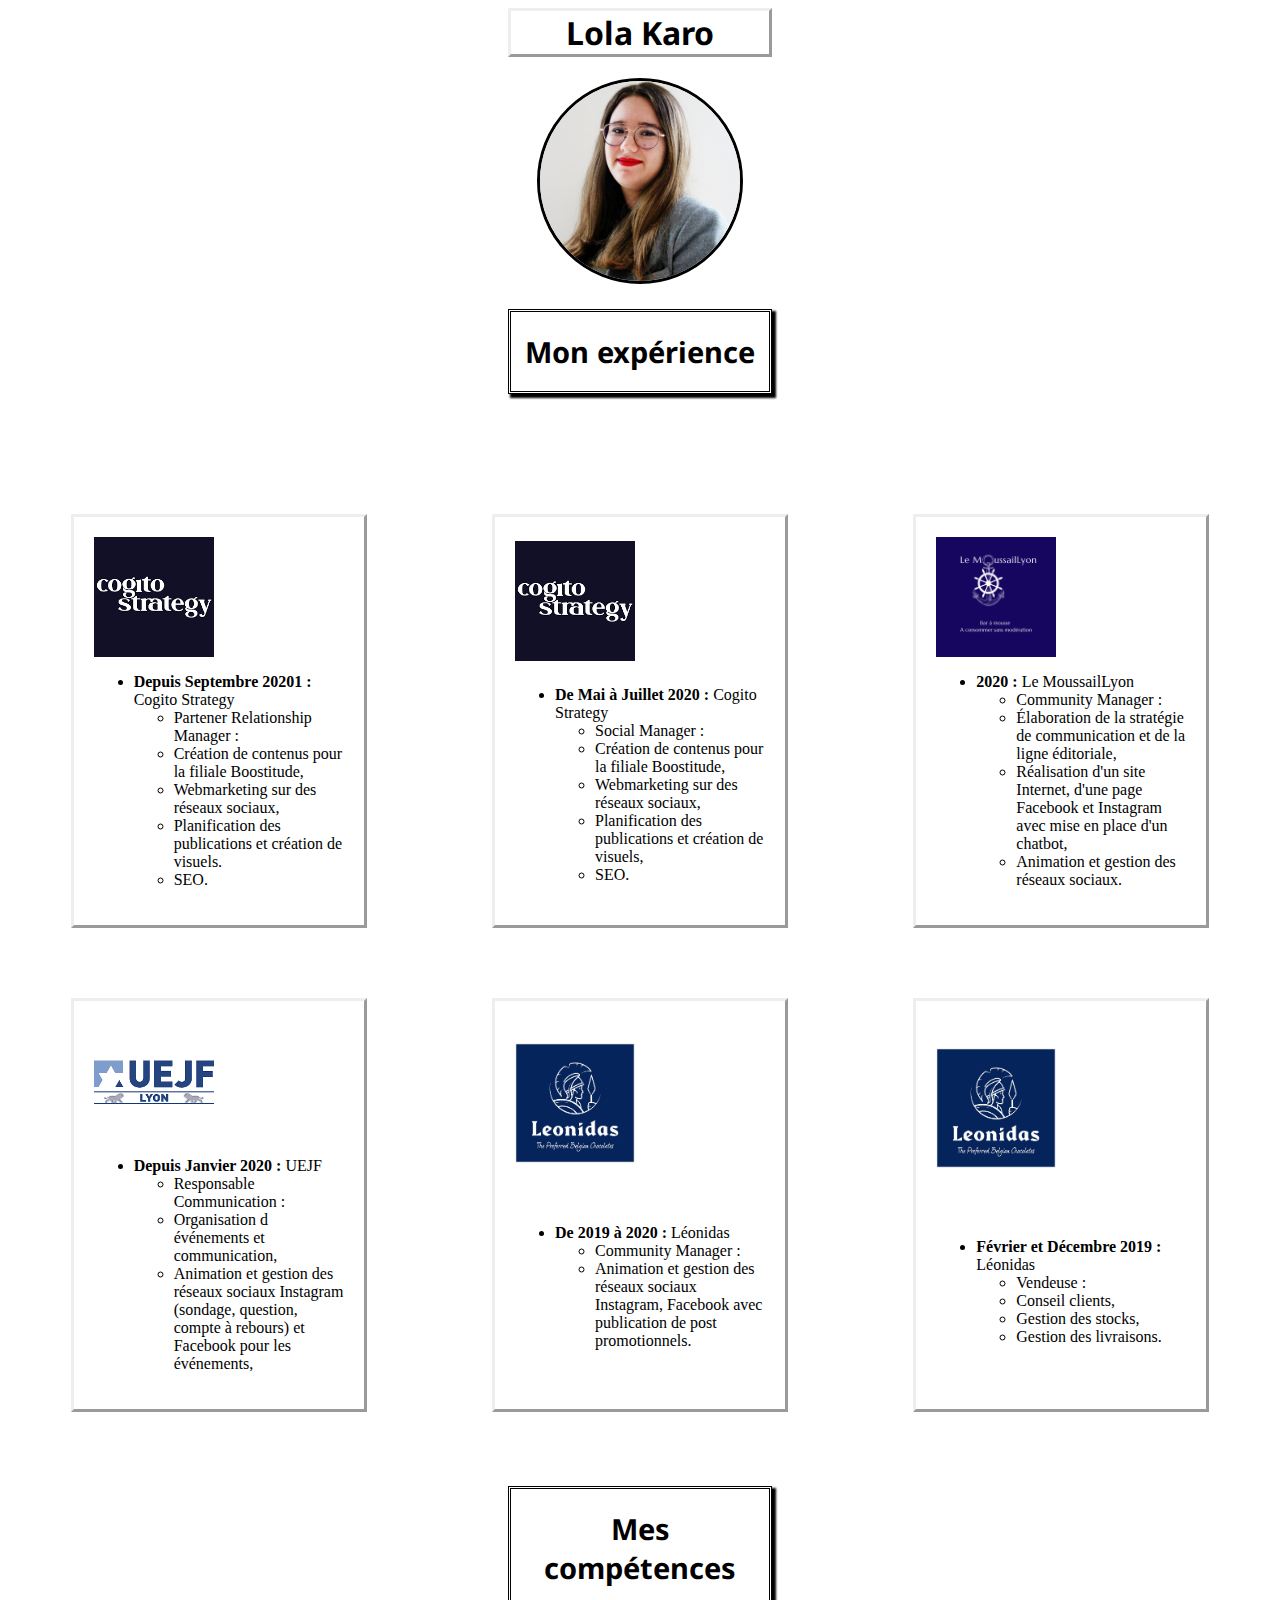
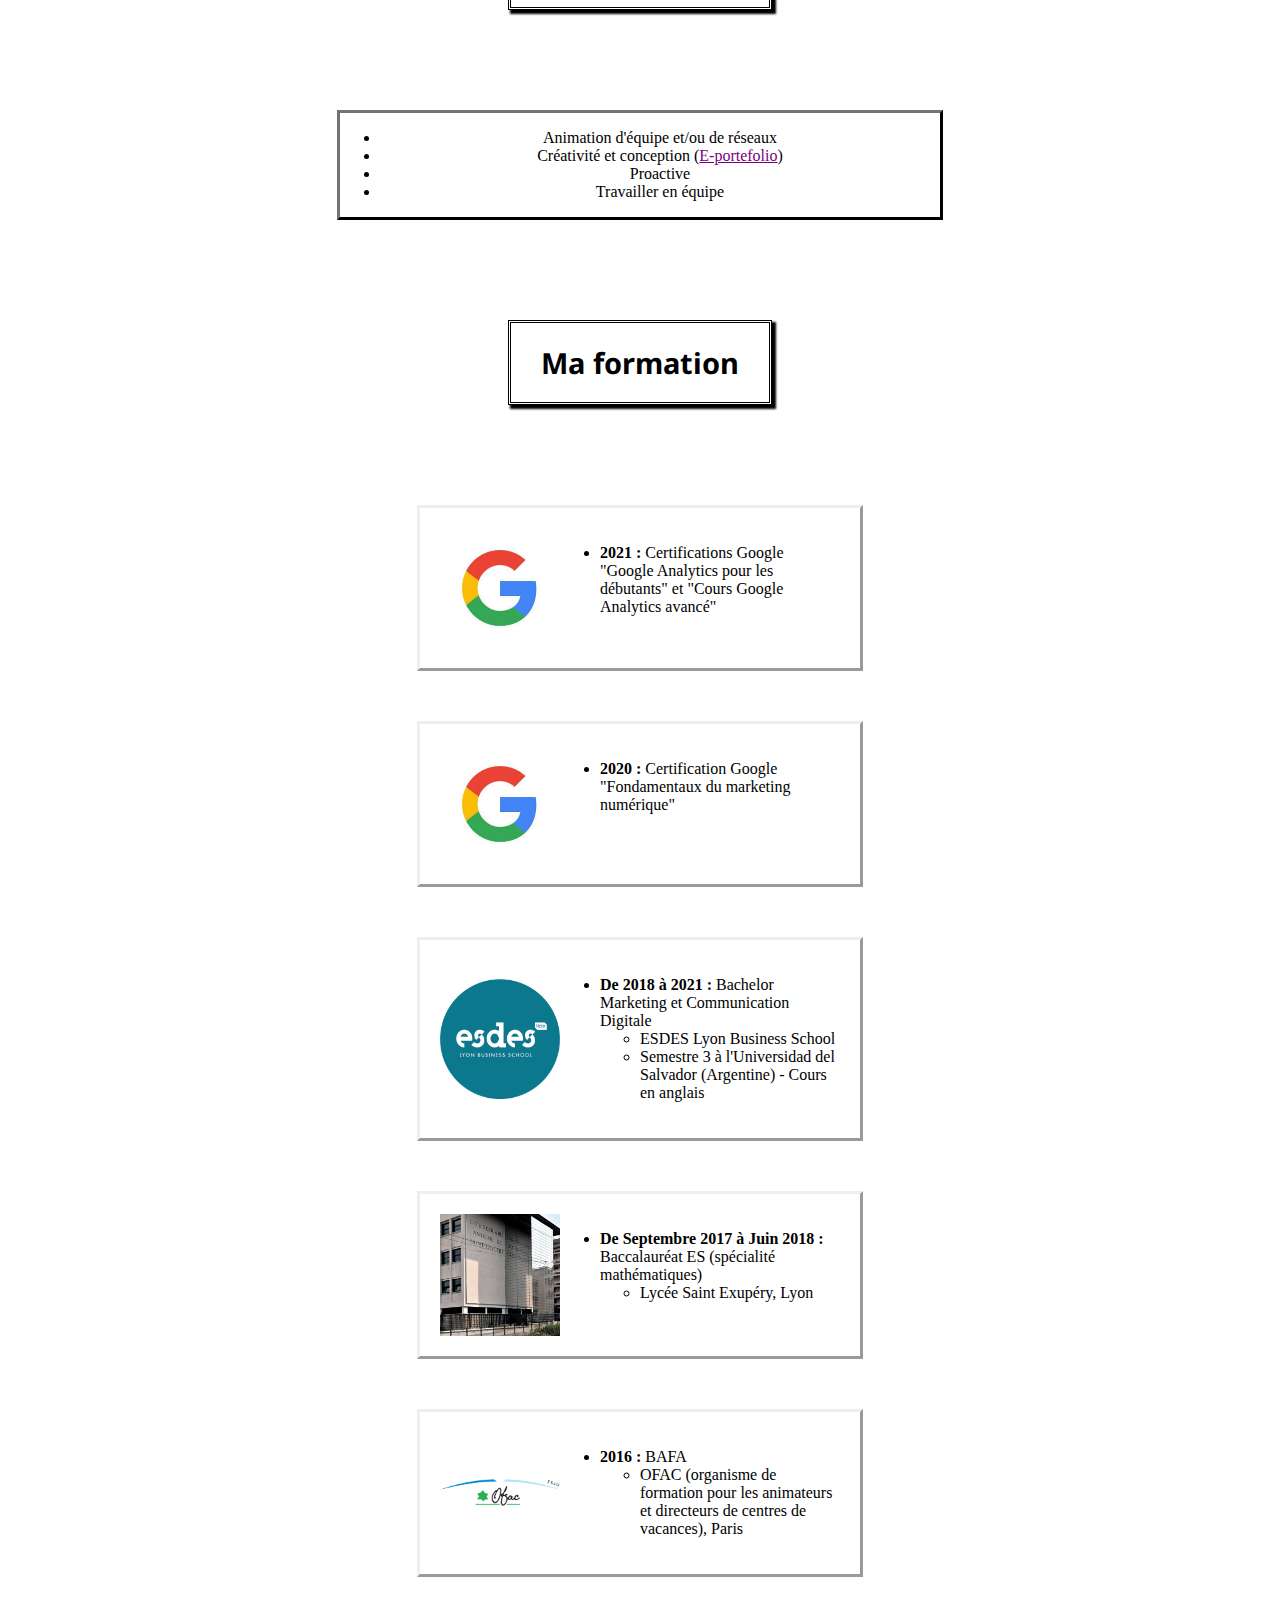
==== commit 25374919: "Update index.html" ====
--- a/index.html
+++ b/index.html
@@ -142,7 +142,7 @@
             <ul>
                 <li><strong>2016 : </strong>BAFA</li>
                     <ul>
-                        <li>OFAC (organisme de formation pour les animateurs et directeurs de centres de vacances), Lyon</li>
+                        <li>OFAC (organisme de formation pour les animateurs et directeurs de centres de vacances), Paris</li>
                     </ul>
                 </li>
             </ul>
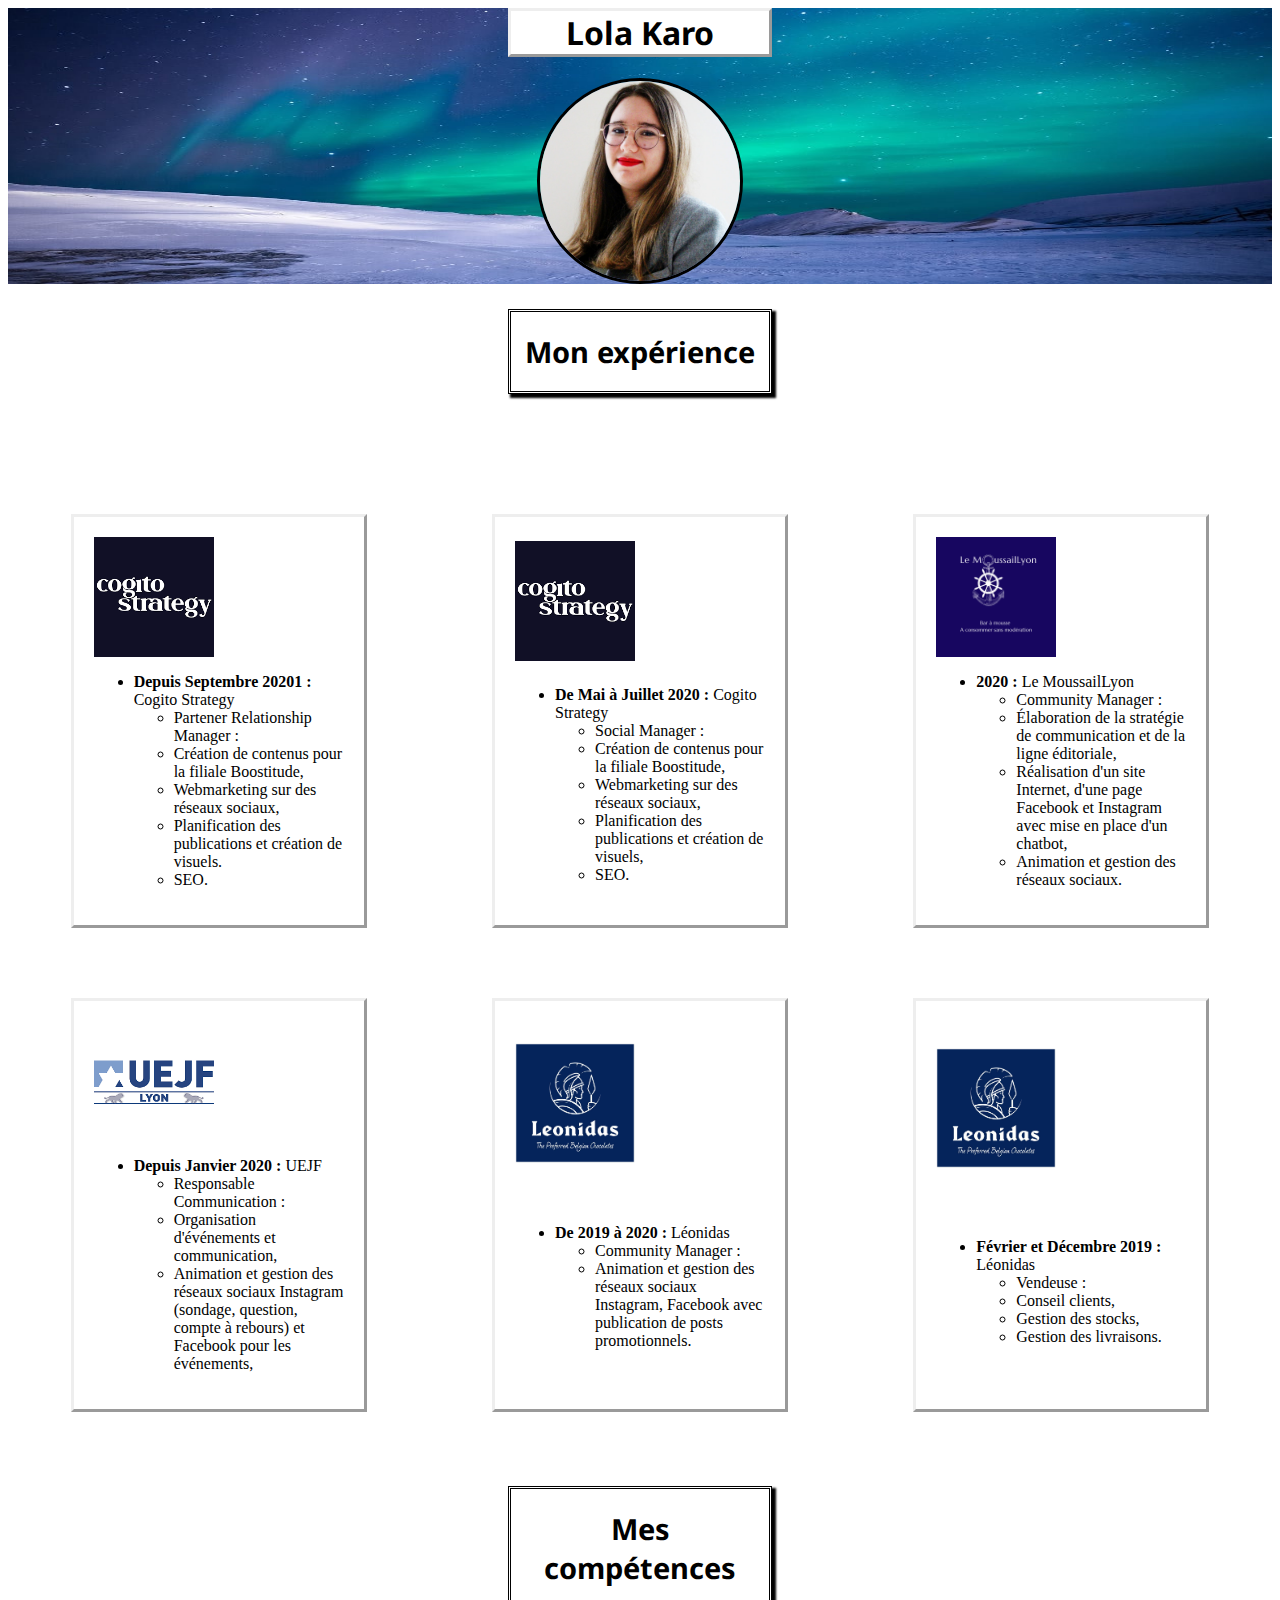
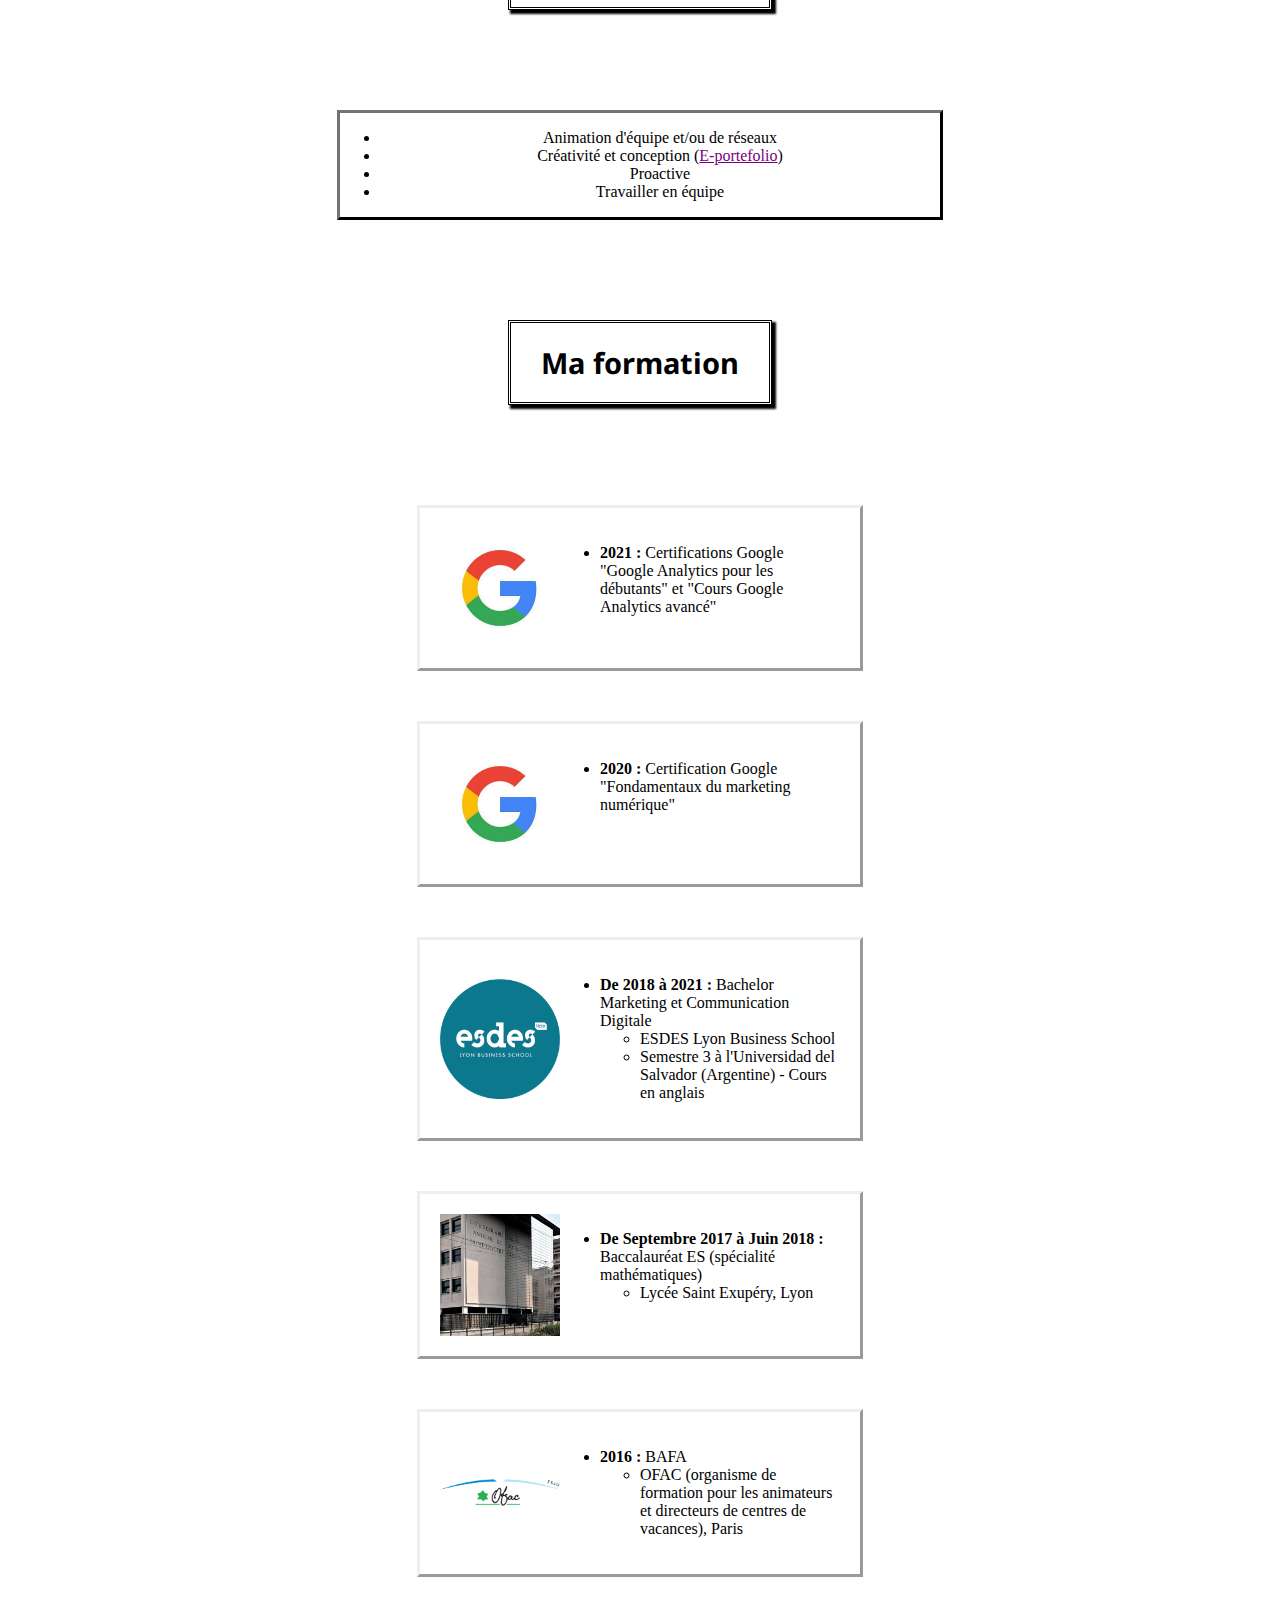
==== commit 76b80269: "Update index.html" ====
--- a/index.html
+++ b/index.html
@@ -63,7 +63,7 @@
                 <li><strong>Depuis Janvier 2020 :</strong> UEJF </li>
                     <ul>
                         <li>Responsable Communication :</li>
-                        <li>Organisation d événements et communication,</li>
+                        <li>Organisation d'événements et communication,</li>
                         <li>Animation et gestion des réseaux sociaux Instagram (sondage, question, compte à rebours) et Facebook pour les événements,</li>
                     </ul>
                 </li>
@@ -75,7 +75,7 @@
                 <li><strong>De 2019 à 2020 : </strong> Léonidas </li>
                     <ul>
                         <li>Community Manager :</li>
-                        <li>Animation et gestion des réseaux sociaux Instagram, Facebook avec publication de post promotionnels.</li>
+                        <li>Animation et gestion des réseaux sociaux Instagram, Facebook avec publication de posts promotionnels.</li>
                     </ul>
                 </li>
             </ul>
--- a/style.css
+++ b/style.css
@@ -28,7 +28,7 @@
     box-shadow: 3px 3px 2px 1px rgb(0, 0, 0);
 }
 header{
-    background-image: url(image/fond.jpg);
+    background-image: url(fond.jpg);
     background-repeat: round;
     width: 100%;
 }
@@ -141,4 +141,4 @@
     color: white;
     width: 600px;
     box-shadow: 12px 12px 2px 1px rgba(103, 103, 148, 3);
-}+}
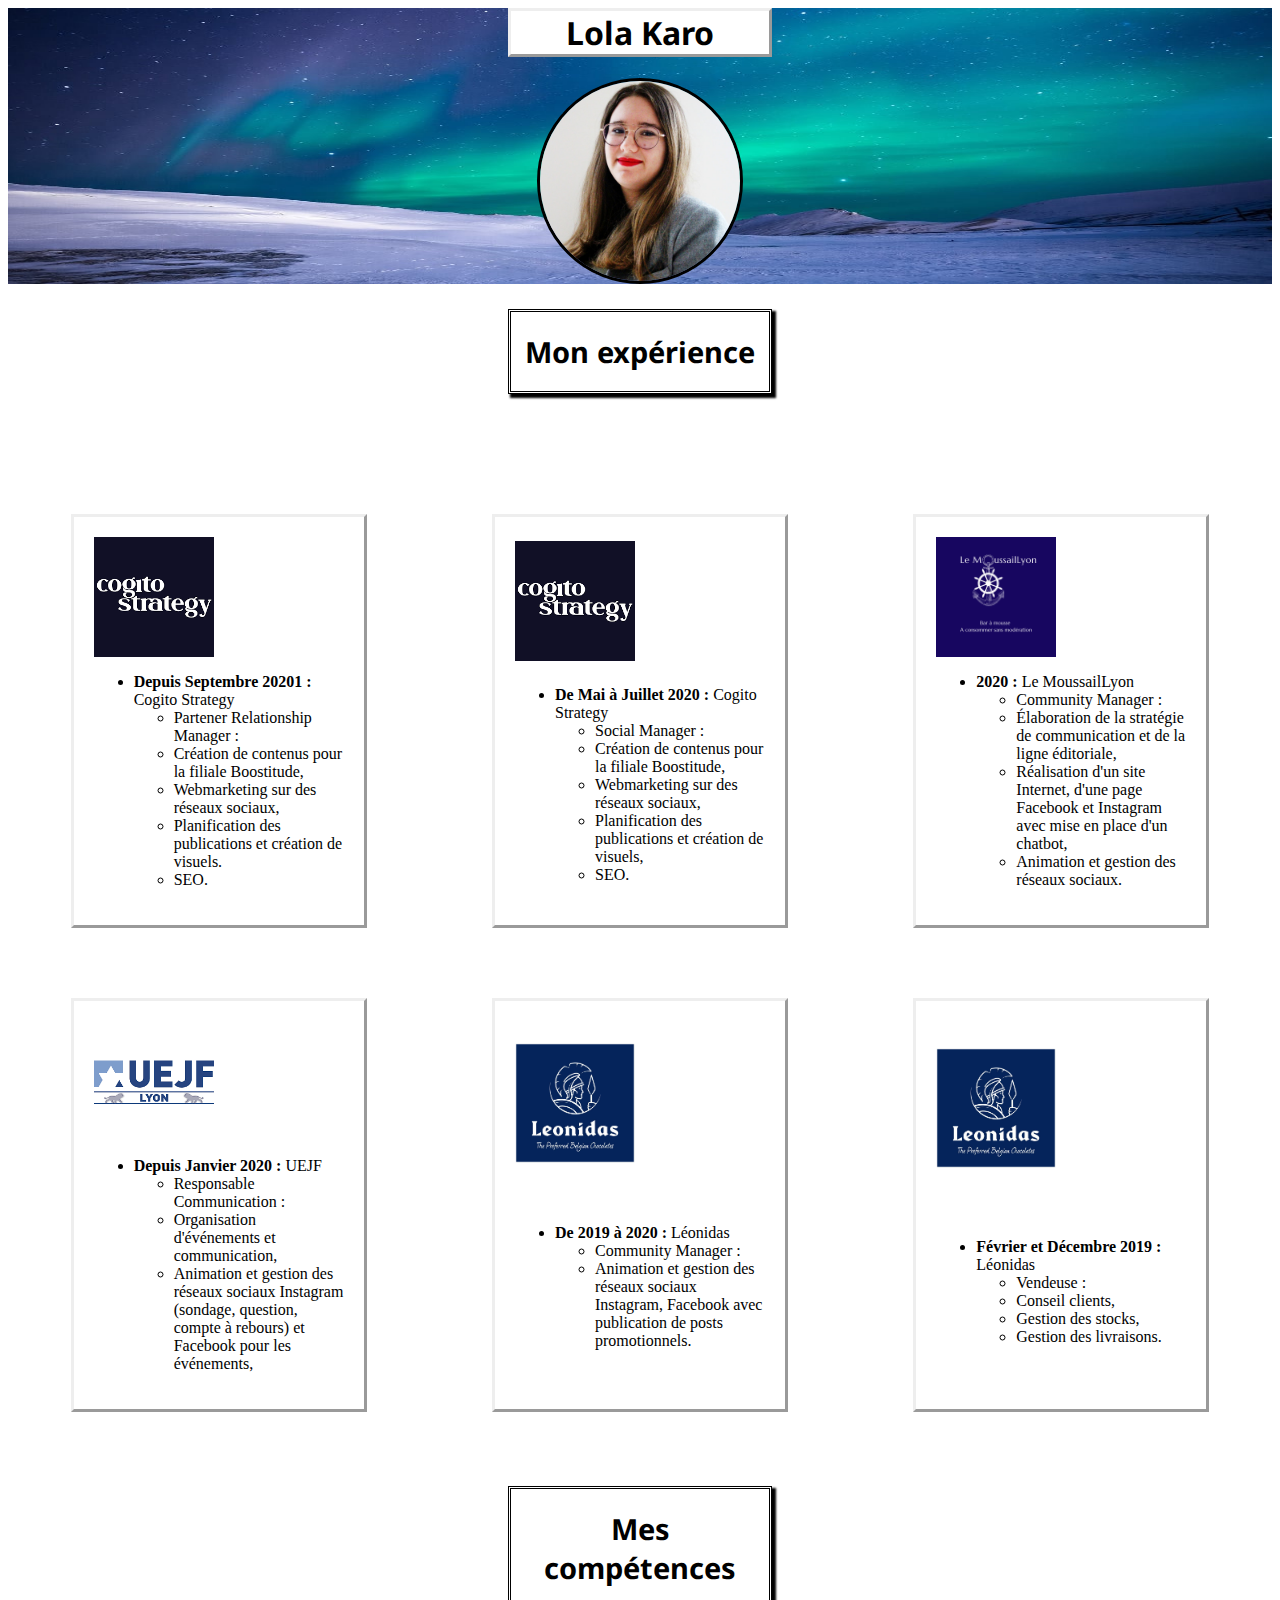
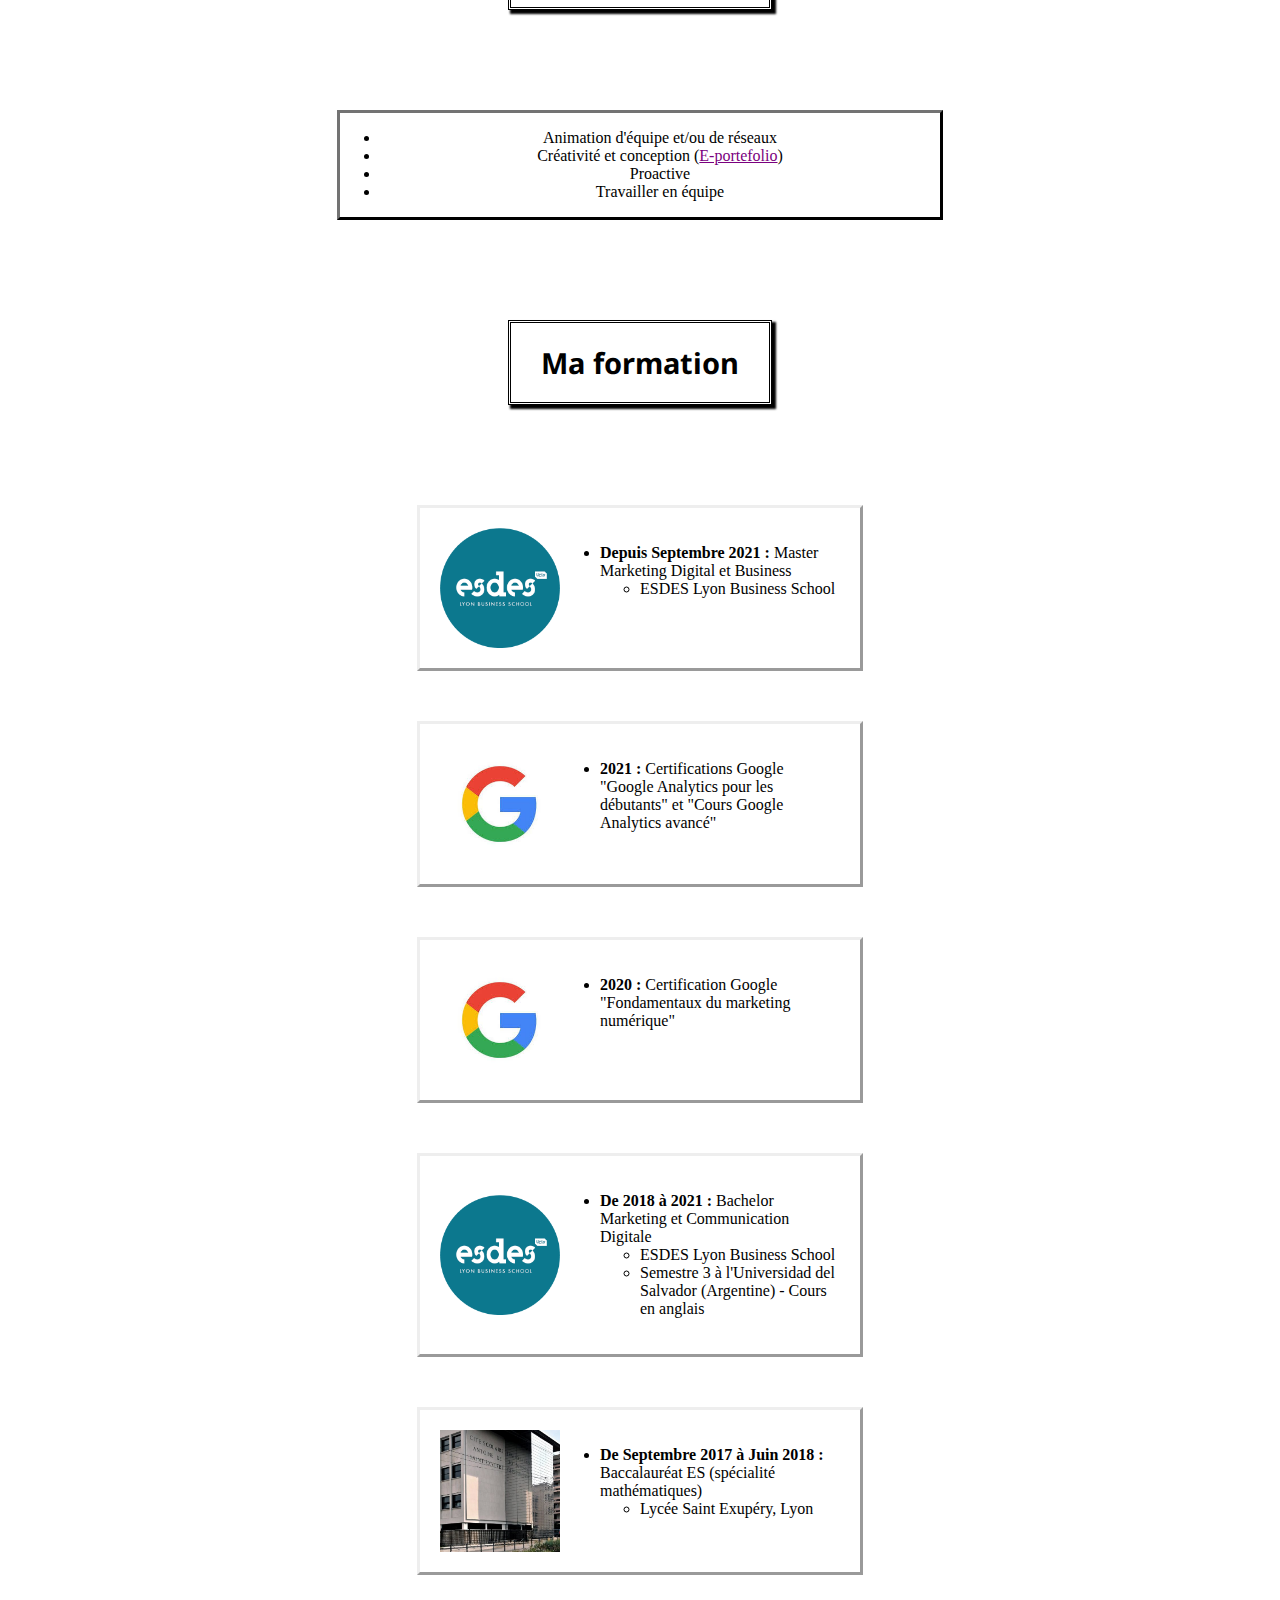
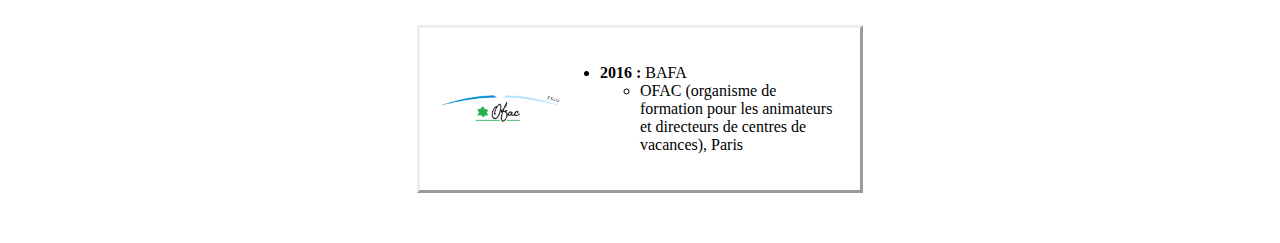
==== commit d1b89826: "Update index.html" ====
--- a/index.html
+++ b/index.html
@@ -105,6 +105,15 @@
     </div>
     <h2>Ma formation</h2>
     <div id="allformations">
+         <div class="formations">
+            <img class="photos" src="Esdes.png" alt="ESDES">
+            <ul>
+                <li><strong>Depuis Septembre 2021 : </strong> Master Marketing Digital et Business </li>
+                    <ul>
+                        <li>ESDES Lyon Business School</li>
+                    </ul>
+            </ul>
+        </div>
         <div class="formations">
             <img class="photos" src="Google.jpg" alt="Google">
             <ul>
